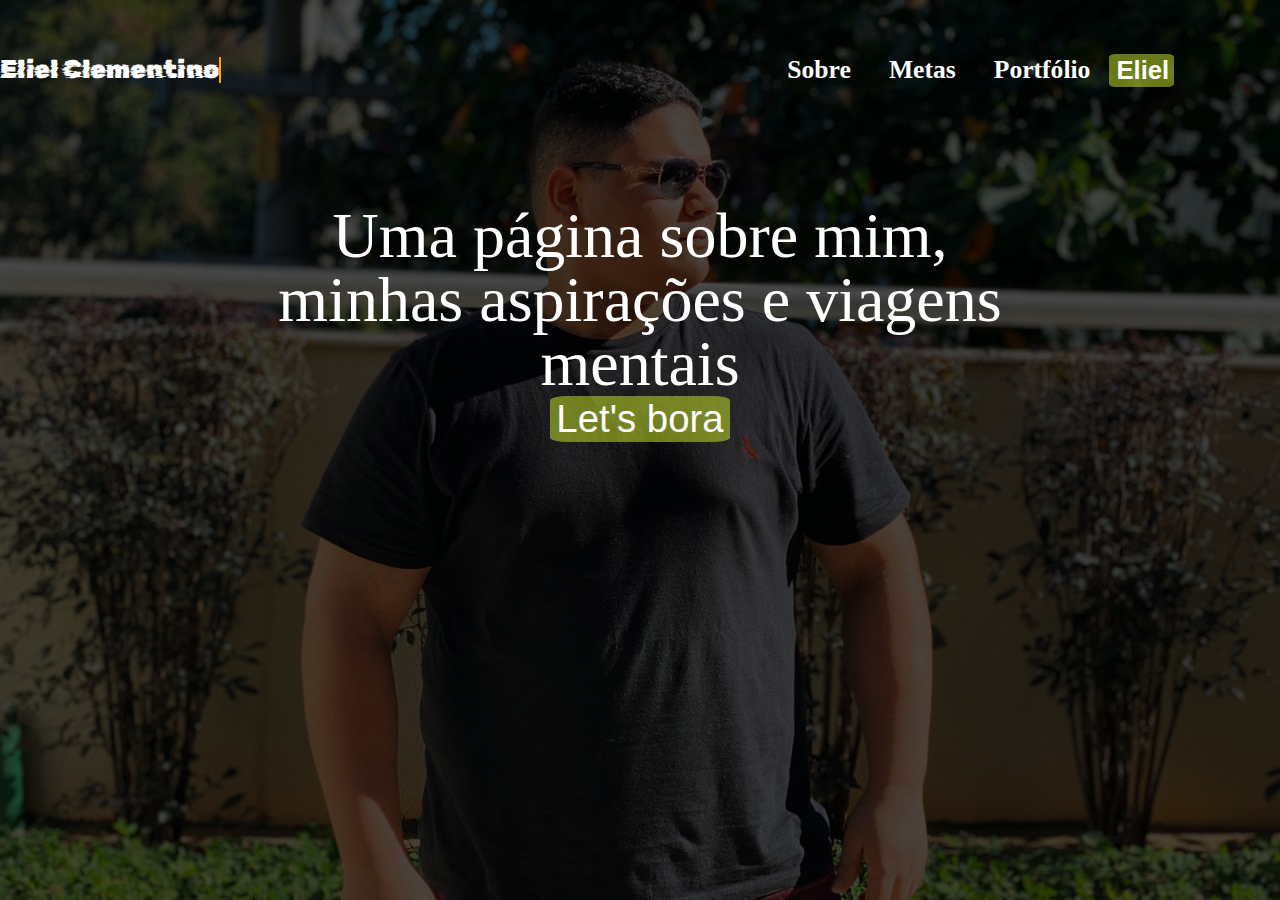
==== index.html @ 7bf4b89a "Adicionado o path certo do icon da pagina" ====
<!DOCTYPE html>
<html lang="en">
<head>
    <meta charset="UTF-8">
    <meta http-equiv="X-UA-Compatible" content="IE=edge">
    <meta name="viewport" content="width=device-width, initial-scale=1.0">
    <link rel="stylesheet" href="css/reset.css">
    <link href="https://fonts.googleapis.com/css2?family=Rubik+Glitch&display=swap" rel="stylesheet">
    <link rel="preconnect" href="https://fonts.googleapis.com">
    <link rel="icon" href="imagens/logo.png" type="image/X-icon">
    <link rel="stylesheet" href="css/style.css">
    <title>Página Pessoal - Eliel Clementino</title>
</head>
<body>
<header class="header_nav">
    <div class="div_header_efeito">
    <h2 class="nomeH2"><a class="ancora_h2_nav" href="index.html">Eliel Clementino</a></h2>
   </div>
    <nav class="nav_bar">
        <ul class="ul_nav">
            <li class="li_nav"><a class="ancora_nav" href="#sobre">Sobre</a></li>
            <li class="li_nav"><a class="ancora_nav" href="#metas">Metas</a></li>
            <li class="li_nav"><a class="ancora_nav" href="#portfolio">Portfólio</a></li>
            <button class="button_nav"><li class="li_nav"><a class="ancora_nav" href="index.html">Eliel</a></li></button>
        </ul>
    </nav>
</header>
<main>
    <section class="section_texto_h1">
        <h1 class="texto_h1">Uma página sobre mim, minhas aspirações e viagens mentais</h1>
        <button class="button_section_h1"><a class="ancora_botao_bora" href="#introducao">Let's bora</a></button>
    </section>
</main>
</body>
</html>
---- css/style.css ----
body{
    background: rgba(0, 0, 0, 0.7) url(../imagens/MinhaFoto.jpeg); 
    background-blend-mode: darken;
    background-repeat:no-repeat;
    background-size:100%;
    }
    .div_header_efeito{
        display:flex;
        align-self:center;
    }
    .nomeH2{
        font-family: 'Rubik Glitch', cursive;
        font-size:2vw;
        width:0 auto;
        margin:0 auto;
        overflow:hidden;
        white-space:nowrap;
        border-right:2px solid orange;
        animation: 
        deletingType 1s steps(20, end) forwards,
        blink-caret .8s infinite;
    }
    
    .icons{
        width:50px;
    }
    a{
        text-decoration:none;
    }
    .header_nav{
        width:100%;
        height:20%;
        display:flex;
        justify-content:space-between;
        margin-top:3%;
    }
    .nav_bar{
        width:100%;
        height:fit-content;
    }
    .ul_nav{
        display:flex;
        justify-content:flex-end;
        margin-right:10%;
    }
    .li_nav{
        padding:2%;
    }
    .ancora_nav{
        color:#fff;
        font-weight:900;
        font-size:2vw;
    }
    .ancora_h2_nav{
        color:#fff;
    }
    .button_nav{
        background-color:rgba(207, 236, 43,0.5);
        border:none;
        border-radius:10%;
        height:max-content;
        align-self:center;
    }
    .section_texto_h1{
        display:flex;
        flex-direction:column;
        align-items:center;
        text-align:center;
        color:#fff;
        margin: 8% auto;
    }
    .texto_h1{
        width:60%;
        font-size:5vw;
    }
    .button_section_h1{
        width:fit-content;
        font-size:3vw;
        background-color:rgba(207, 236, 43,0.5);
        border:none;
        border-radius:10%;
    }
    .ancora_botao_bora{
        color:#fff;
    }
    .ancora_nav:hover,.ancora_botao_bora:hover{
        transform:scale(120%);
    }
    @keyframes bounce{
        10%  {transform:translateY(50%);border:20px 100%; padding: 0 10px; }
            30%  { transform: scale(.9,1.1)   translateY(-30%);border:20px 100%; padding: 0 10px;}
    }
    @keyframes deletingType{
        from {width:0%}
        to {width:100%}
    }
    @keyframes blink-caret {
        from, to { border-color: transparent }
        100% { border-color: orange; }
      }
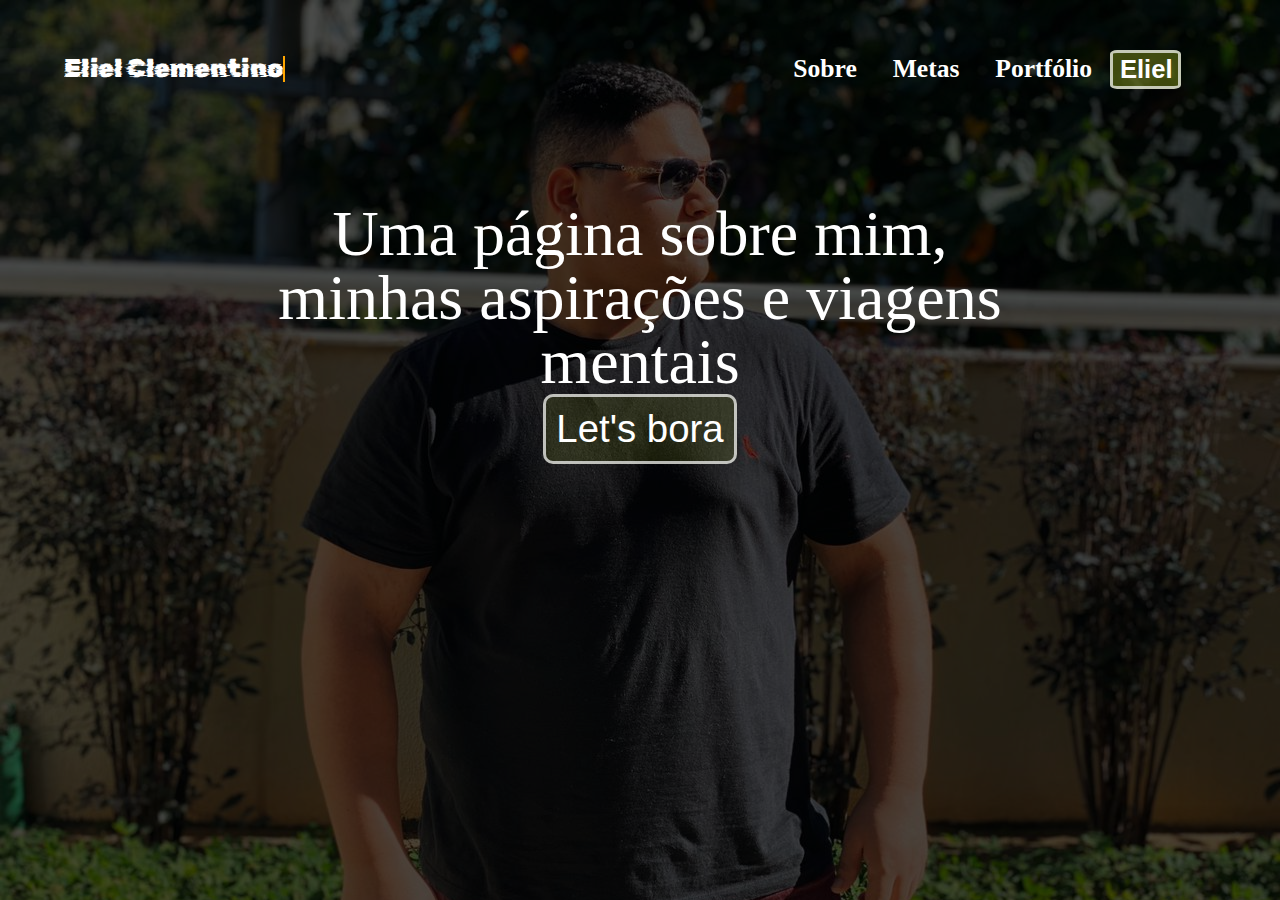
==== commit 96a563ab: "Modificações na margem do texto 'Eliel Clementino' e modificações nos botões" ====
--- a/index.html
+++ b/index.html
@@ -9,7 +9,7 @@
     <link rel="preconnect" href="https://fonts.googleapis.com">
     <link rel="icon" href="imagens/logo.png" type="image/X-icon">
     <link rel="stylesheet" href="css/style.css">
-    <title>Página Pessoal - Eliel Clementino</title>
+    <title>Eliel Clementino</title>
 </head>
 <body>
 <header class="header_nav">
--- a/css/style.css
+++ b/css/style.css
@@ -7,17 +7,18 @@
     .div_header_efeito{
         display:flex;
         align-self:center;
+        margin-left:5%;
     }
     .nomeH2{
         font-family: 'Rubik Glitch', cursive;
         font-size:2vw;
         width:0 auto;
-        margin:0 auto;
+        margin: 0  auto;
         overflow:hidden;
         white-space:nowrap;
         border-right:2px solid orange;
         animation: 
-        deletingType 1s steps(20, end) forwards,
+        deletingType 2s steps(20, end) forwards,
         blink-caret .8s infinite;
     }
     
@@ -55,8 +56,8 @@
         color:#fff;
     }
     .button_nav{
-        background-color:rgba(207, 236, 43,0.5);
-        border:none;
+        background-color:rgba(207, 236, 43,0.3);
+        border:solid rgba(255, 255, 255,0.7) 3px;
         border-radius:10%;
         height:max-content;
         align-self:center;
@@ -67,7 +68,7 @@
         align-items:center;
         text-align:center;
         color:#fff;
-        margin: 8% auto;
+        margin: 8vw auto;
     }
     .texto_h1{
         width:60%;
@@ -76,13 +77,20 @@
     .button_section_h1{
         width:fit-content;
         font-size:3vw;
-        background-color:rgba(207, 236, 43,0.5);
-        border:none;
-        border-radius:10%;
+        background-color:rgba(207, 236, 43,0.1);
+        border:solid rgba(255, 255, 255,0.7) 3px;
+        border-radius:10px;
+        padding:10px;
+        transition: all 500ms ease;
     }
     .ancora_botao_bora{
-        color:#fff;
+        color:rgb(255, 255, 255);
     }
+    button:hover{
+        color: #ff7a59;
+        border: #ff7a59 solid 1px;
+        background:rgba(255,255,255,0.3);
+            }
     .ancora_nav:hover,.ancora_botao_bora:hover{
         transform:scale(120%);
     }
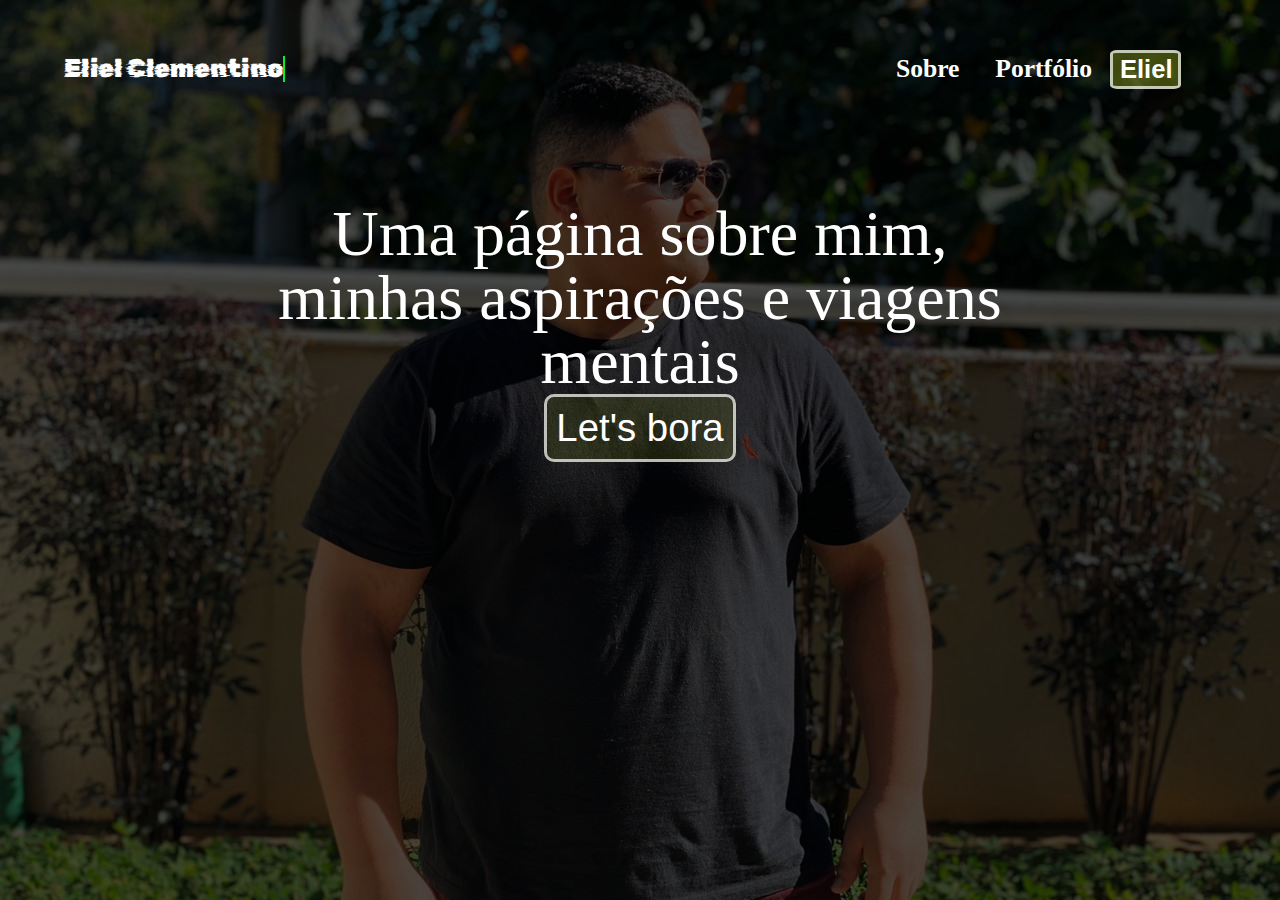
==== commit 6254ed3a: "Adicionado a area sobre" ====
--- a/index.html
+++ b/index.html
@@ -18,8 +18,8 @@
    </div>
     <nav class="nav_bar">
         <ul class="ul_nav">
-            <li class="li_nav"><a class="ancora_nav" href="#sobre">Sobre</a></li>
-            <li class="li_nav"><a class="ancora_nav" href="#metas">Metas</a></li>
+            <li class="li_nav"><a class="ancora_nav" href="sobre.html">Sobre</a></li>
+            <!-- <li class="li_nav"><a class="ancora_nav" href="#metas">Metas</a></li> -->
             <li class="li_nav"><a class="ancora_nav" href="#portfolio">Portfólio</a></li>
             <button class="button_nav"><li class="li_nav"><a class="ancora_nav" href="index.html">Eliel</a></li></button>
         </ul>
@@ -28,7 +28,7 @@
 <main>
     <section class="section_texto_h1">
         <h1 class="texto_h1">Uma página sobre mim, minhas aspirações e viagens mentais</h1>
-        <button class="button_section_h1"><a class="ancora_botao_bora" href="#introducao">Let's bora</a></button>
+        <button class="button_section_h1"><a class="ancora_botao_bora" href="sobre.html">Let's bora</a></button>
     </section>
 </main>
 </body>
--- a/css/style.css
+++ b/css/style.css
@@ -13,13 +13,12 @@
         font-family: 'Rubik Glitch', cursive;
         font-size:2vw;
         width:0 auto;
-        margin: 0  auto;
         overflow:hidden;
         white-space:nowrap;
-        border-right:2px solid orange;
+        border-right:2px solid rgb(6, 238, 49);
         animation: 
-        deletingType 2s steps(20, end) forwards,
-        blink-caret .8s infinite;
+        writing 2s steps(20) forwards,
+        blinking 1s infinite;
     }
     
     .icons{
@@ -80,29 +79,31 @@
         background-color:rgba(207, 236, 43,0.1);
         border:solid rgba(255, 255, 255,0.7) 3px;
         border-radius:10px;
-        padding:10px;
+        padding:1vh;
         transition: all 500ms ease;
     }
     .ancora_botao_bora{
         color:rgb(255, 255, 255);
     }
     button:hover{
-        color: #ff7a59;
-        border: #ff7a59 solid 1px;
-        background:rgba(255,255,255,0.3);
-            }
+        border: #009b4e solid 3px;
+    }
+
     .ancora_nav:hover,.ancora_botao_bora:hover{
         transform:scale(120%);
     }
+
     @keyframes bounce{
         10%  {transform:translateY(50%);border:20px 100%; padding: 0 10px; }
-            30%  { transform: scale(.9,1.1)   translateY(-30%);border:20px 100%; padding: 0 10px;}
+            30%  { transform: scale(.9,1.1)   translateY(-30%);}
     }
-    @keyframes deletingType{
+
+    @keyframes writing{
         from {width:0%}
         to {width:100%}
     }
-    @keyframes blink-caret {
-        from, to { border-color: transparent }
-        100% { border-color: orange; }
+    
+    @keyframes blinking {
+        from { border-color: transparent }
+        100% { border-color: rgb(6, 238, 49); }
       } 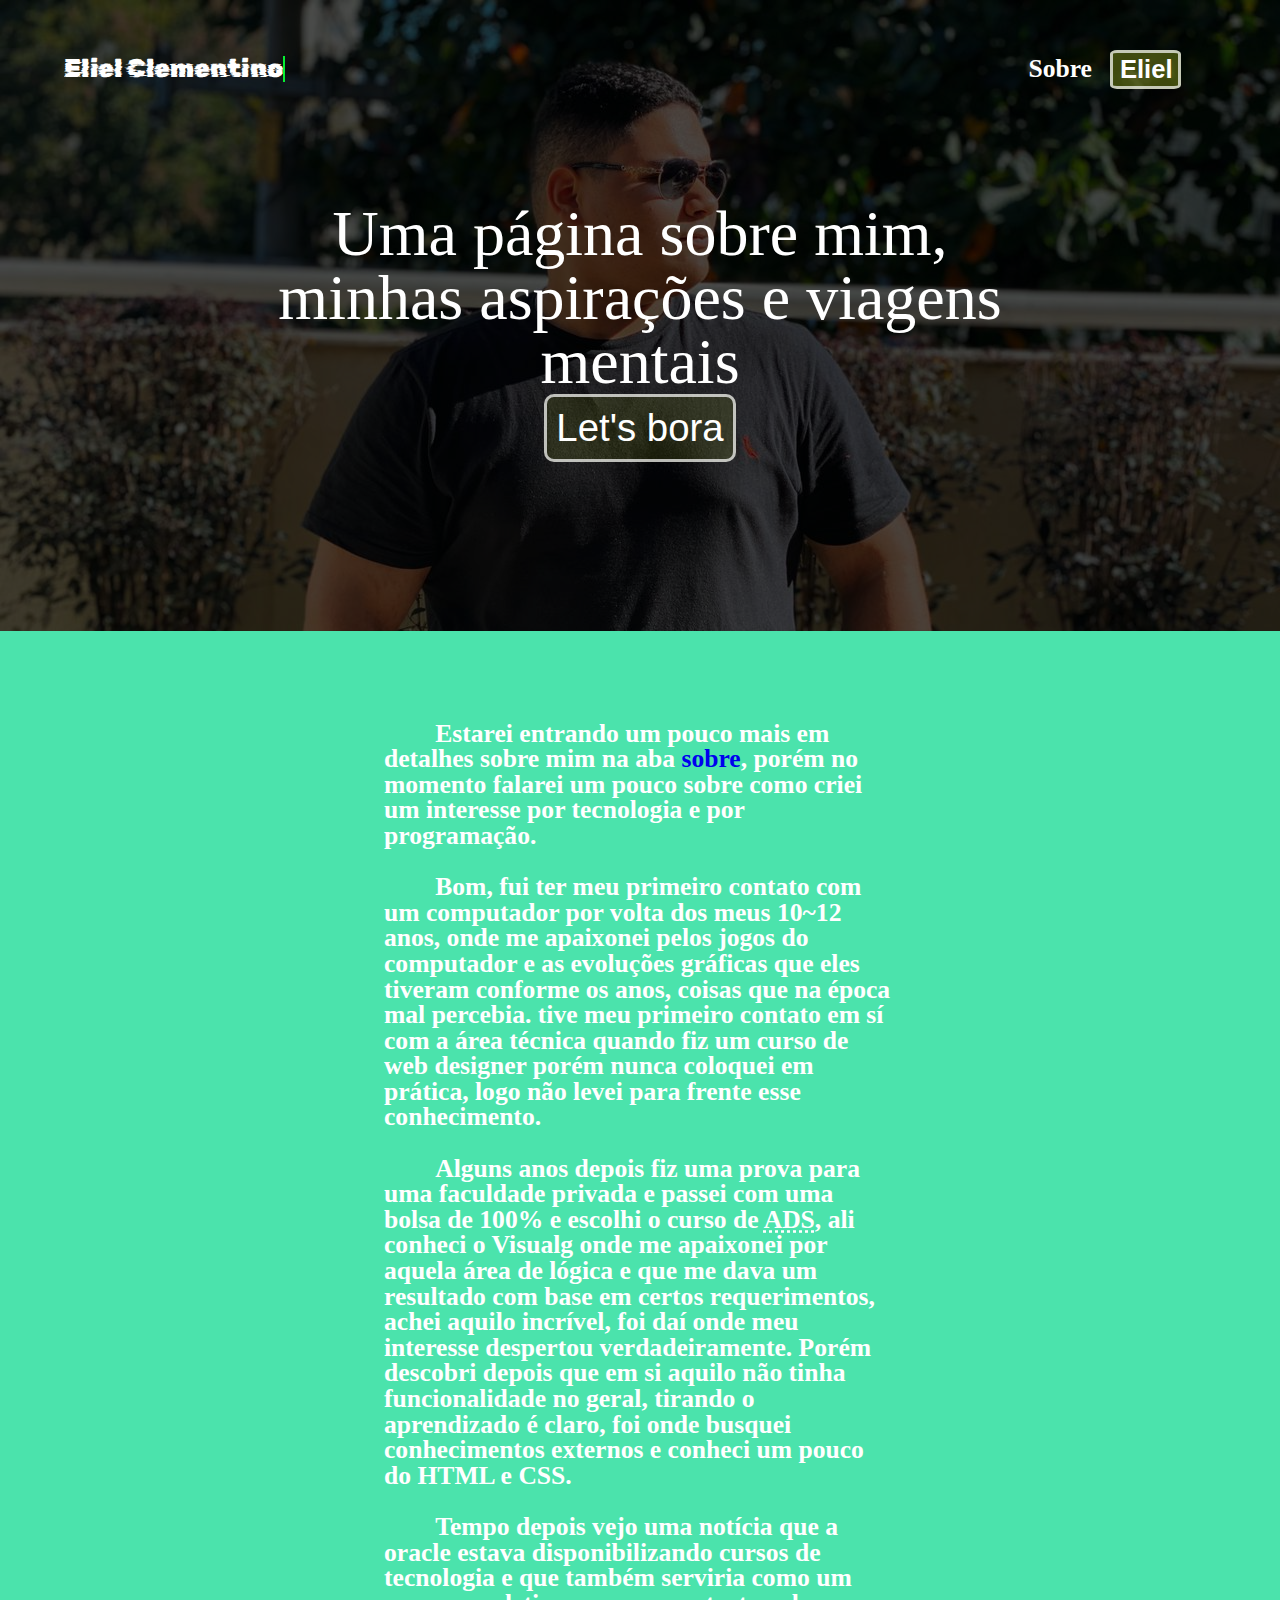
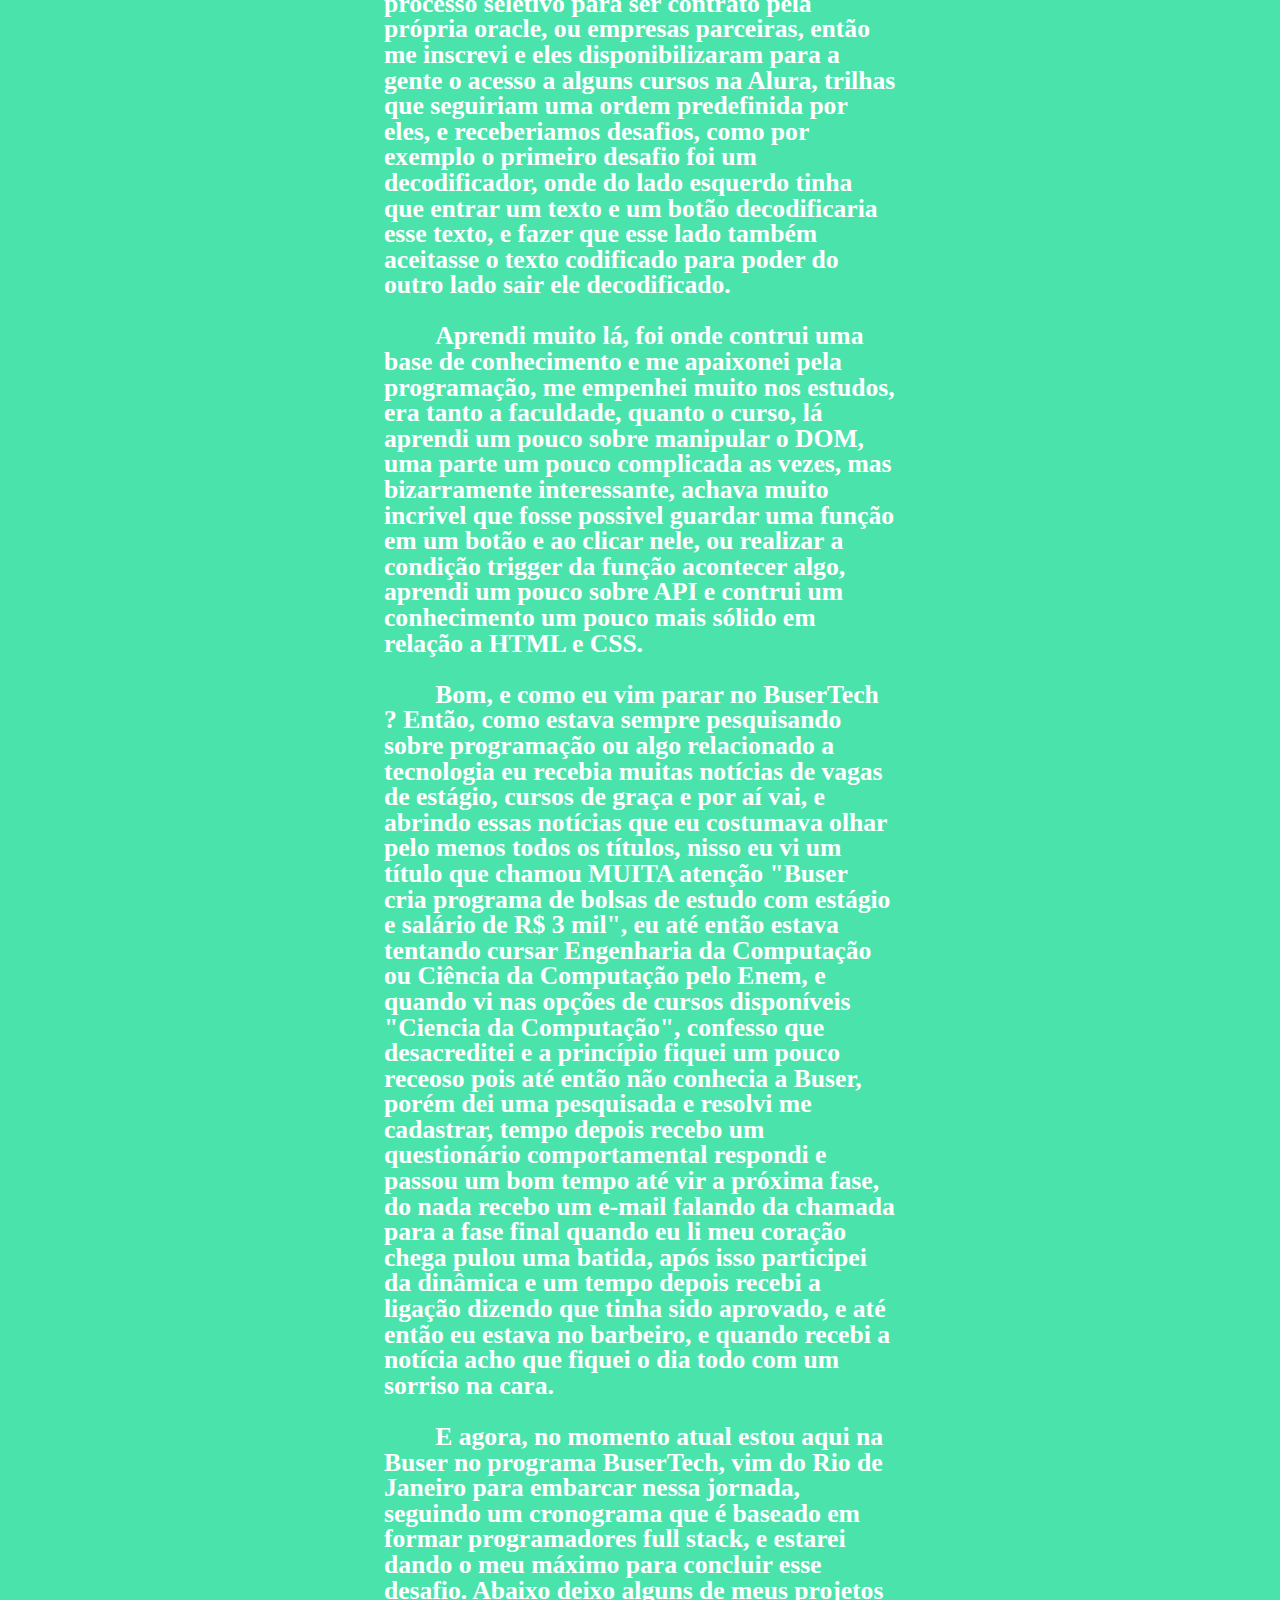
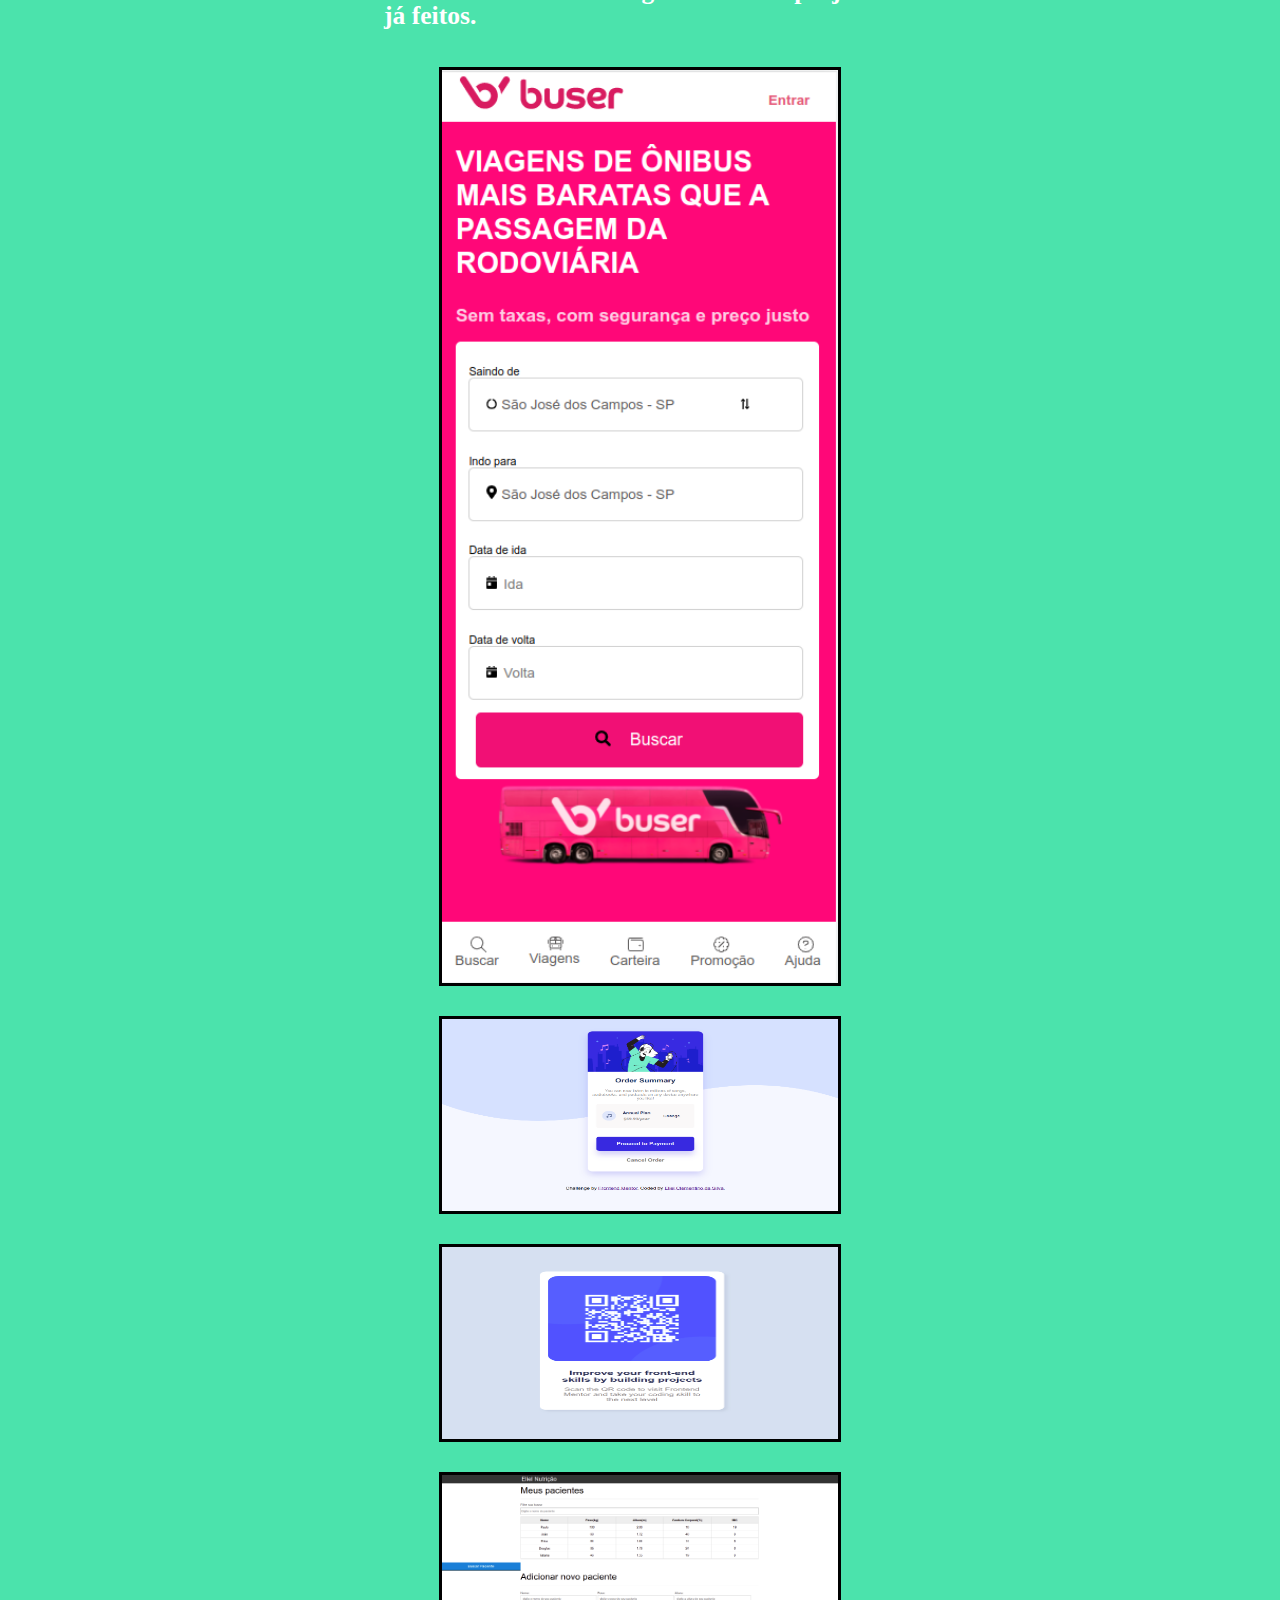
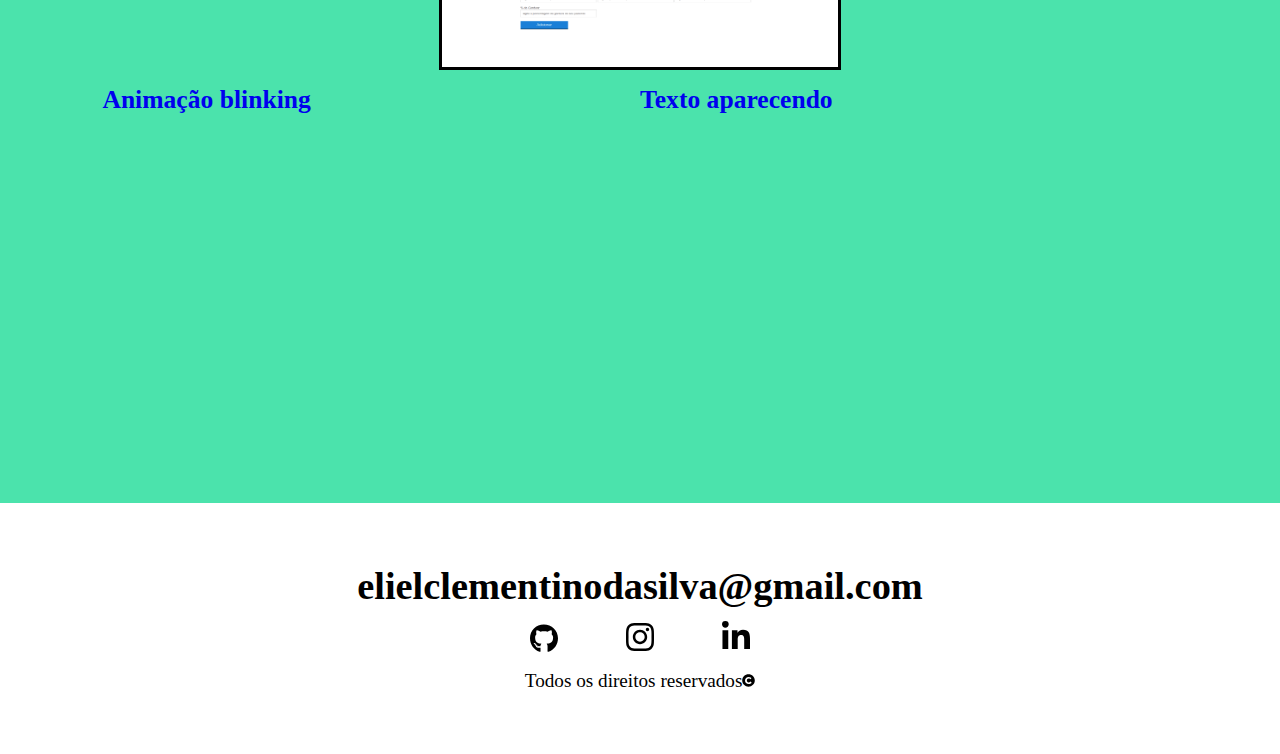
==== commit 246e2261: "adicionado conteúdo na página principal" ====
--- a/index.html
+++ b/index.html
@@ -20,7 +20,7 @@
         <ul class="ul_nav">
             <li class="li_nav"><a class="ancora_nav" href="sobre.html">Sobre</a></li>
             <!-- <li class="li_nav"><a class="ancora_nav" href="#metas">Metas</a></li> -->
-            <li class="li_nav"><a class="ancora_nav" href="#portfolio">Portfólio</a></li>
+            <!-- <li class="li_nav"><a class="ancora_nav"href="#portfolio" >Portfólio</a></li> -->
             <button class="button_nav"><li class="li_nav"><a class="ancora_nav" href="index.html">Eliel</a></li></button>
         </ul>
     </nav>
@@ -28,8 +28,77 @@
 <main>
     <section class="section_texto_h1">
         <h1 class="texto_h1">Uma página sobre mim, minhas aspirações e viagens mentais</h1>
-        <button class="button_section_h1"><a class="ancora_botao_bora" href="sobre.html">Let's bora</a></button>
+        <button class="button_section_h1"><a class="ancora_botao_bora" href="#portfolio">Let's bora</a></button>
     </section>
+            <section class="section_portfolio" id="portfolio">
+                <div>
+                <p class="section_portfolio_p">Estarei entrando um pouco mais em detalhes sobre mim na aba <a href="sobre.html">sobre</a>, porém no momento falarei um pouco sobre como criei um interesse por tecnologia e por programação.</p>
+                    <p class="section_portfolio_p">Bom, fui ter meu primeiro contato com um computador por volta dos meus 10~12 anos, onde me apaixonei pelos jogos do computador e as evoluções gráficas que eles tiveram conforme os anos, coisas que na época mal percebia. tive meu primeiro contato em sí com a área técnica quando
+                       fiz um curso de web designer porém nunca coloquei em prática, logo não levei para frente esse conhecimento.</p>
+                        <p class="section_portfolio_p">Alguns anos depois fiz uma prova para uma faculdade privada e passei com uma bolsa de 100% e escolhi o curso de <abbr title="Análise e Desenvolvimento de Sistemas">ADS</abbr>,
+                            ali conheci o Visualg onde me apaixonei por aquela área de lógica e que me dava um resultado com base em certos requerimentos, achei aquilo incrível, foi daí onde meu interesse despertou verdadeiramente. Porém descobri depois que em si aquilo não tinha funcionalidade no geral,
+                            tirando o aprendizado é claro, foi onde busquei conhecimentos externos e conheci um pouco do HTML e CSS.</p>
+                        </p>
+                        <p class="section_portfolio_p"> Tempo depois vejo uma notícia que a oracle estava disponibilizando cursos de tecnologia e que também serviria como um processo seletivo para ser contrato pela própria oracle,
+                            ou empresas parceiras, então me inscrevi e eles disponibilizaram para a gente o acesso a alguns cursos na Alura, trilhas que seguiriam uma ordem predefinida por eles, e receberiamos desafios, como por exemplo o primeiro desafio foi um decodificador, onde do lado esquerdo tinha que
+                            entrar um texto e um botão decodificaria esse texto, e fazer que esse lado também aceitasse o texto codificado para poder do outro lado sair ele decodificado.</p>
+
+                            <p class="section_portfolio_p">
+                                Aprendi muito lá, foi onde contrui uma base de conhecimento e me apaixonei pela programação, me empenhei muito nos estudos, era tanto a faculdade, quanto o curso, lá aprendi um pouco sobre manipular o DOM, uma parte um pouco complicada as vezes, mas bizarramente interessante,
+                                achava muito incrivel que fosse possivel guardar uma função em um botão e ao clicar nele, ou realizar a condição trigger da função acontecer algo, aprendi um pouco sobre API e contrui um conhecimento um pouco mais sólido em relação a HTML e CSS.
+                            </p>
+                                <p class="section_portfolio_p">
+                                    Bom, e como eu vim parar no BuserTech ? Então, como estava sempre pesquisando sobre programação ou algo relacionado a tecnologia eu recebia muitas notícias de vagas de estágio, cursos de graça e por aí vai, e abrindo essas notícias que eu costumava  olhar pelo menos todos os títulos,
+                                    nisso eu vi um título que chamou MUITA atenção "Buser cria programa de bolsas de estudo com estágio e salário de R$ 3 mil", eu até então estava tentando cursar Engenharia da Computação ou Ciência da Computação pelo Enem, e quando vi nas opções de cursos disponíveis "Ciencia da Computação",
+                                    confesso que desacreditei e a princípio fiquei um pouco receoso pois até então não conhecia a Buser, porém dei uma pesquisada e resolvi me cadastrar, tempo depois recebo um questionário comportamental respondi e passou um bom tempo até vir a próxima fase, do nada recebo um e-mail
+                                    falando da chamada para a fase final quando eu li meu coração chega pulou uma batida, após isso participei da dinâmica e um tempo depois recebi a ligação dizendo que tinha sido aprovado, e até então eu estava no barbeiro, e quando recebi a notícia acho que fiquei o dia todo com um sorriso na cara.
+                                </p>
+                                    <p class="section_portfolio_p">
+                                        E agora, no momento atual estou aqui na Buser no programa BuserTech, vim do Rio de Janeiro para embarcar nessa jornada, seguindo um cronograma que é baseado em formar programadores full stack, e estarei dando o meu máximo para concluir esse desafio. Abaixo deixo alguns de meus projetos
+                                        já feitos.
+                                    </p>
+                </div>
+                    <div class="section_div_projetos">
+                        <div class="div_img_buscador">
+                        <a href="https://github.com/ElielClementino/D7_BuscadorBuser"><img class="img_projetos buserBuscador" src="imagens/projetos/buscador/Captura de tela de 2022-05-26 17-52-48.png"></a>
+                        </div>
+                                    <div class="div_img_music">
+                                       <a href="https://github.com/ElielClementino/D6_OrderSummary"> <img class="img_projetos" src="imagens/projetos/music/Captura de tela de 2022-05-26 17-51-11.png"></a>
+                                    </div>
+                                                <div class="div_img_qr">
+                                                   <a href="https://github.com/ElielClementino/D5_QrCode"> <img class="img_projetos" src="imagens/projetos/qr/Captura de tela de 2022-05-26 23-40-28.png"></a>
+                                                </div>
+                                                                <div>
+                                                                   <a href="https://github.com/ElielClementino/Planilha_Nutricional"> <img class="img_projetos" src="imagens/projetos/nutricao/Captura de tela de 2022-05-26 21-47-46.png"></a> 
+                                                                </div>
+                    </div>
+                    
+
+                <div class="div_video">
+                    <div class="div_video_01">
+                       <a href="https://www.loom.com/share/cc9d62ea8dc745a39469db7969045ec1">
+                           <p>Animação blinking</p></a>
+                       <div class="video_div" style="position: relative; padding-bottom: 56.25%; height: 0;"><iframe src="https://www.loom.com/embed/cc9d62ea8dc745a39469db7969045ec1" frameborder="0" webkitallowfullscreen mozallowfullscreen allowfullscreen style="position: absolute; top: 0; left: 0; width: 100%; height: 100%;"></iframe></div>
+                    </div>
+                           <div class="div_video_02">
+                                <a href="https://www.loom.com/share/14e5ab74b3494d2aaa769e702b1f6bbc">
+                                   <p>Texto aparecendo</p></a>
+                               <div class="video_div" style="position: relative; padding-bottom: 56.25%; height: 0;"><iframe src="https://www.loom.com/embed/14e5ab74b3494d2aaa769e702b1f6bbc" frameborder="0" webkitallowfullscreen mozallowfullscreen allowfullscreen style="position: absolute; top: 0; left: 0; width: 100%; height: 100%;"></iframe></div>
+                           </div>
+                  <div>
+                </section>
+                
 </main>
+<footer class="footer">
+    <h2 class="footer_h2">elielclementinodasilva@gmail.com</h2>
+    <nav class="footer_nav">
+        <ul class="footer_nav_ul">
+            <a class="footer_ul_a" target="_blank" href="https://github.com/ElielClementino"><img class="footer_icon" src="imagens/icons/github-brands.svg"></a>
+            <a class="footer_ul_a" target="_blank" href="https://www.instagram.com/eliel_072/"><img class="footer_icon" src="imagens/icons/instagram-brands.svg"></a>
+            <a class="footer_ul_a" target="_blank" href="https://www.linkedin.com/in/eliel-clementino-3070b0224/"><img class="footer_icon" src="imagens/icons/linkedin-in-brands.svg"></a>
+        </ul>
+    </nav>
+    <p class="footer_p">Todos os direitos reservados<img class="footer_icon_copyright" src="imagens/icons/copyright-solid.svg"></p>
+</footer>
 </body>
 </html> --- a/css/style.css
+++ b/css/style.css
@@ -3,6 +3,7 @@
     background-blend-mode: darken;
     background-repeat:no-repeat;
     background-size:100%;
+    scroll-behavior:smooth;
     }
     .div_header_efeito{
         display:flex;
@@ -20,7 +21,6 @@
         writing 2s steps(20) forwards,
         blinking 1s infinite;
     }
-    
     .icons{
         width:50px;
     }
@@ -68,6 +68,7 @@
         text-align:center;
         color:#fff;
         margin: 8vw auto;
+        height:25.5vw;
     }
     .texto_h1{
         width:60%;
@@ -82,6 +83,7 @@
         padding:1vh;
         transition: all 500ms ease;
     }
+
     .ancora_botao_bora{
         color:rgb(255, 255, 255);
     }
@@ -106,4 +108,85 @@
     @keyframes blinking {
         from { border-color: transparent }
         100% { border-color: rgb(6, 238, 49); }
-      } +      } 
+      /****/
+
+      .section_portfolio{
+        height:300vw;
+        background-color:rgba(75, 227, 172,1);
+        color:#fff;
+        font-weight:900;
+        font-size:2vw;
+        display:flex;
+        flex-direction:column;
+        align-items:center;
+        padding:5vw 0 60vw 0;
+    }
+    .section_portfolio_p{
+        width:40vw;
+        text-indent:4vw;
+        line-height:2vw;
+        margin:2vw;
+    }
+.img_projetos:not(.buserBuscador){
+    width:44vh;
+    margin:1vw;
+    height:15vw;
+    border:solid #000 3px;
+}
+.buserBuscador{
+    width:44vh;
+    margin:1vw;
+    border:solid #000 3px;
+}
+.section_div_projetos{
+    display:flex;
+    justify-content:space-around;
+    align-items:center;
+    flex-direction:column;
+}
+.div_video{
+    display:Flex;
+    justify-content:space-around;
+    align-items:center;
+}
+    .video_div{
+        width:40vw;
+        margin:1vw;
+}
+/****/
+.footer{
+    display:flex;
+    justify-content:space-around;
+    align-items:center;
+    flex-direction:column;
+    padding:5% 0 5% 0;
+    height:100%;
+    background-color:#fff;
+}
+.footer_h2{
+font-size:3vw;
+color:#000;
+font-weight:900;
+}
+.footer_ul_a{
+    margin:2.5vw;
+}
+.footer_icon{
+    width:2.2vw;
+}
+.footer_icon_copyright{
+    width:1vw;
+}
+.footer_p{
+    font-size:1.5vw;
+    color:#000;
+    display:flex;
+}
+.footer_nav_ul{
+    padding:1.2vw;
+}
+@media screen and (max-width:1200px){
+    .section_portfolio_p{
+        width:50vw;}
+}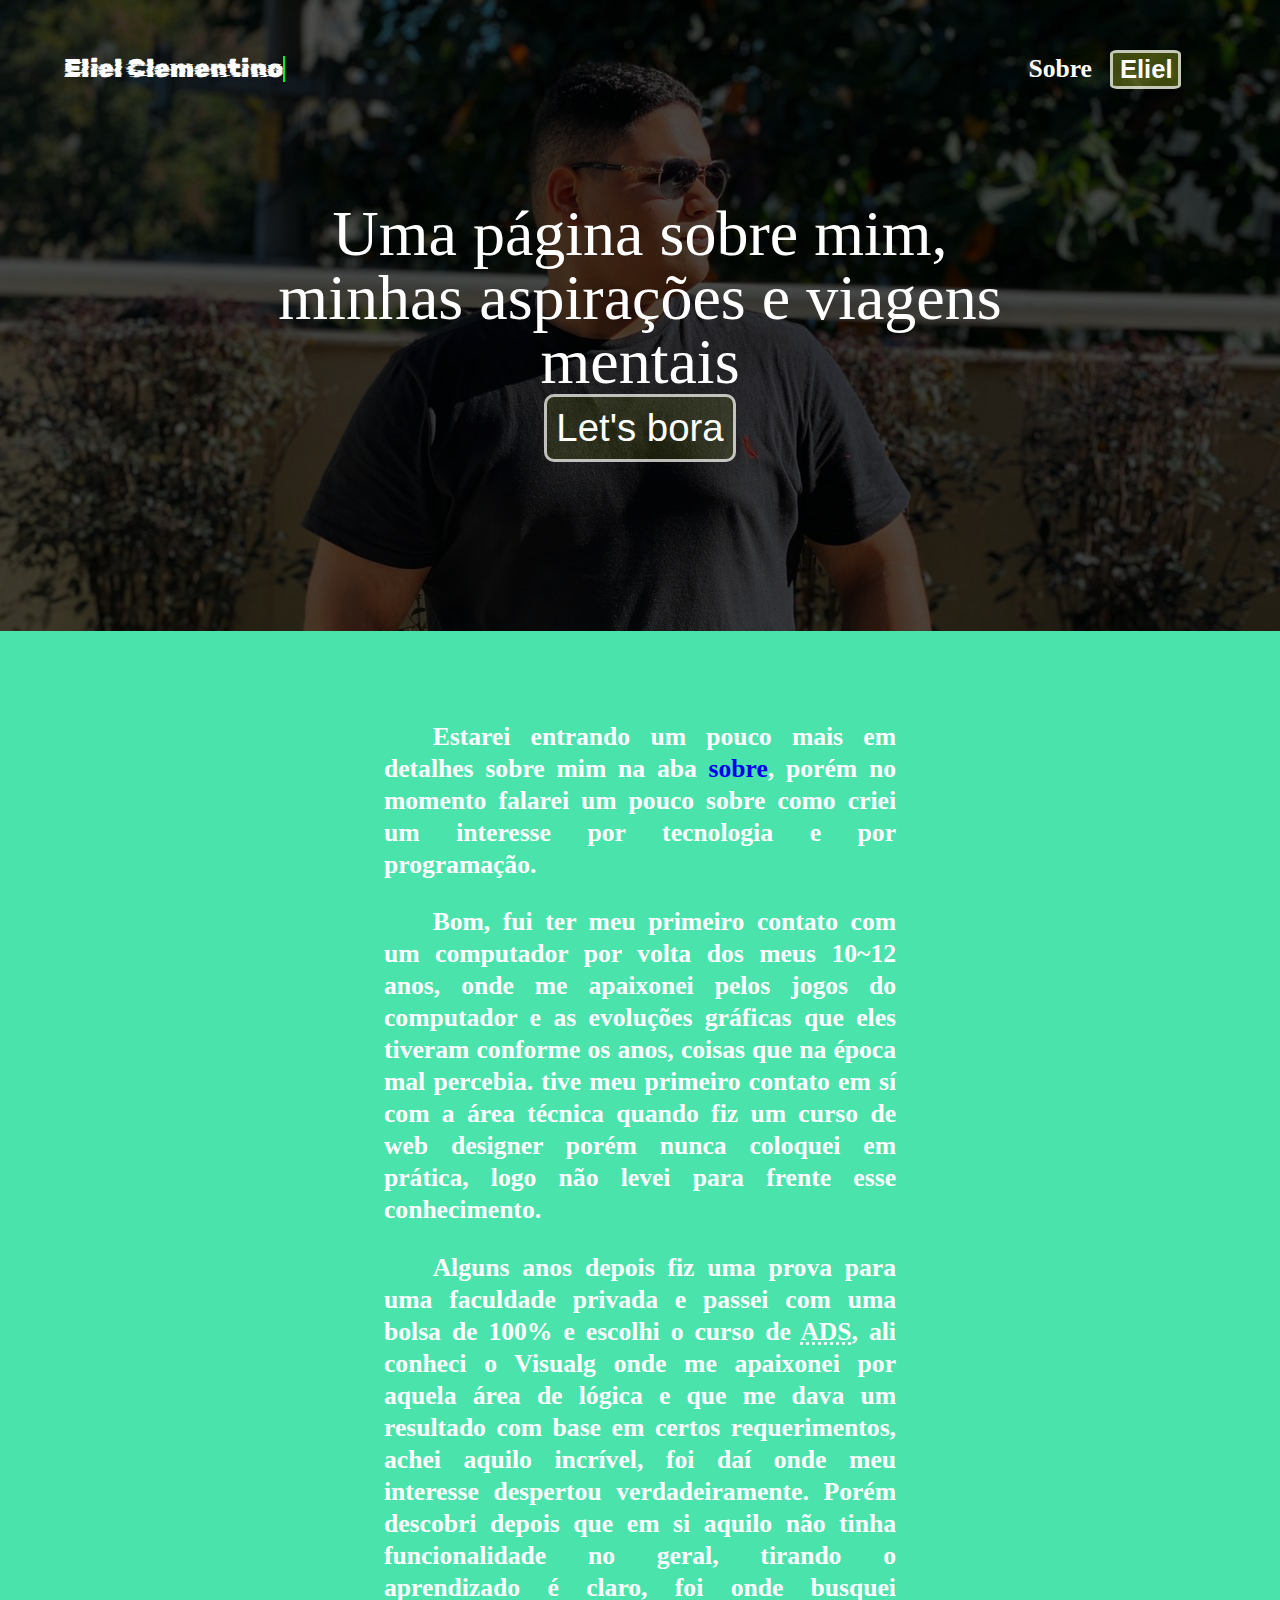
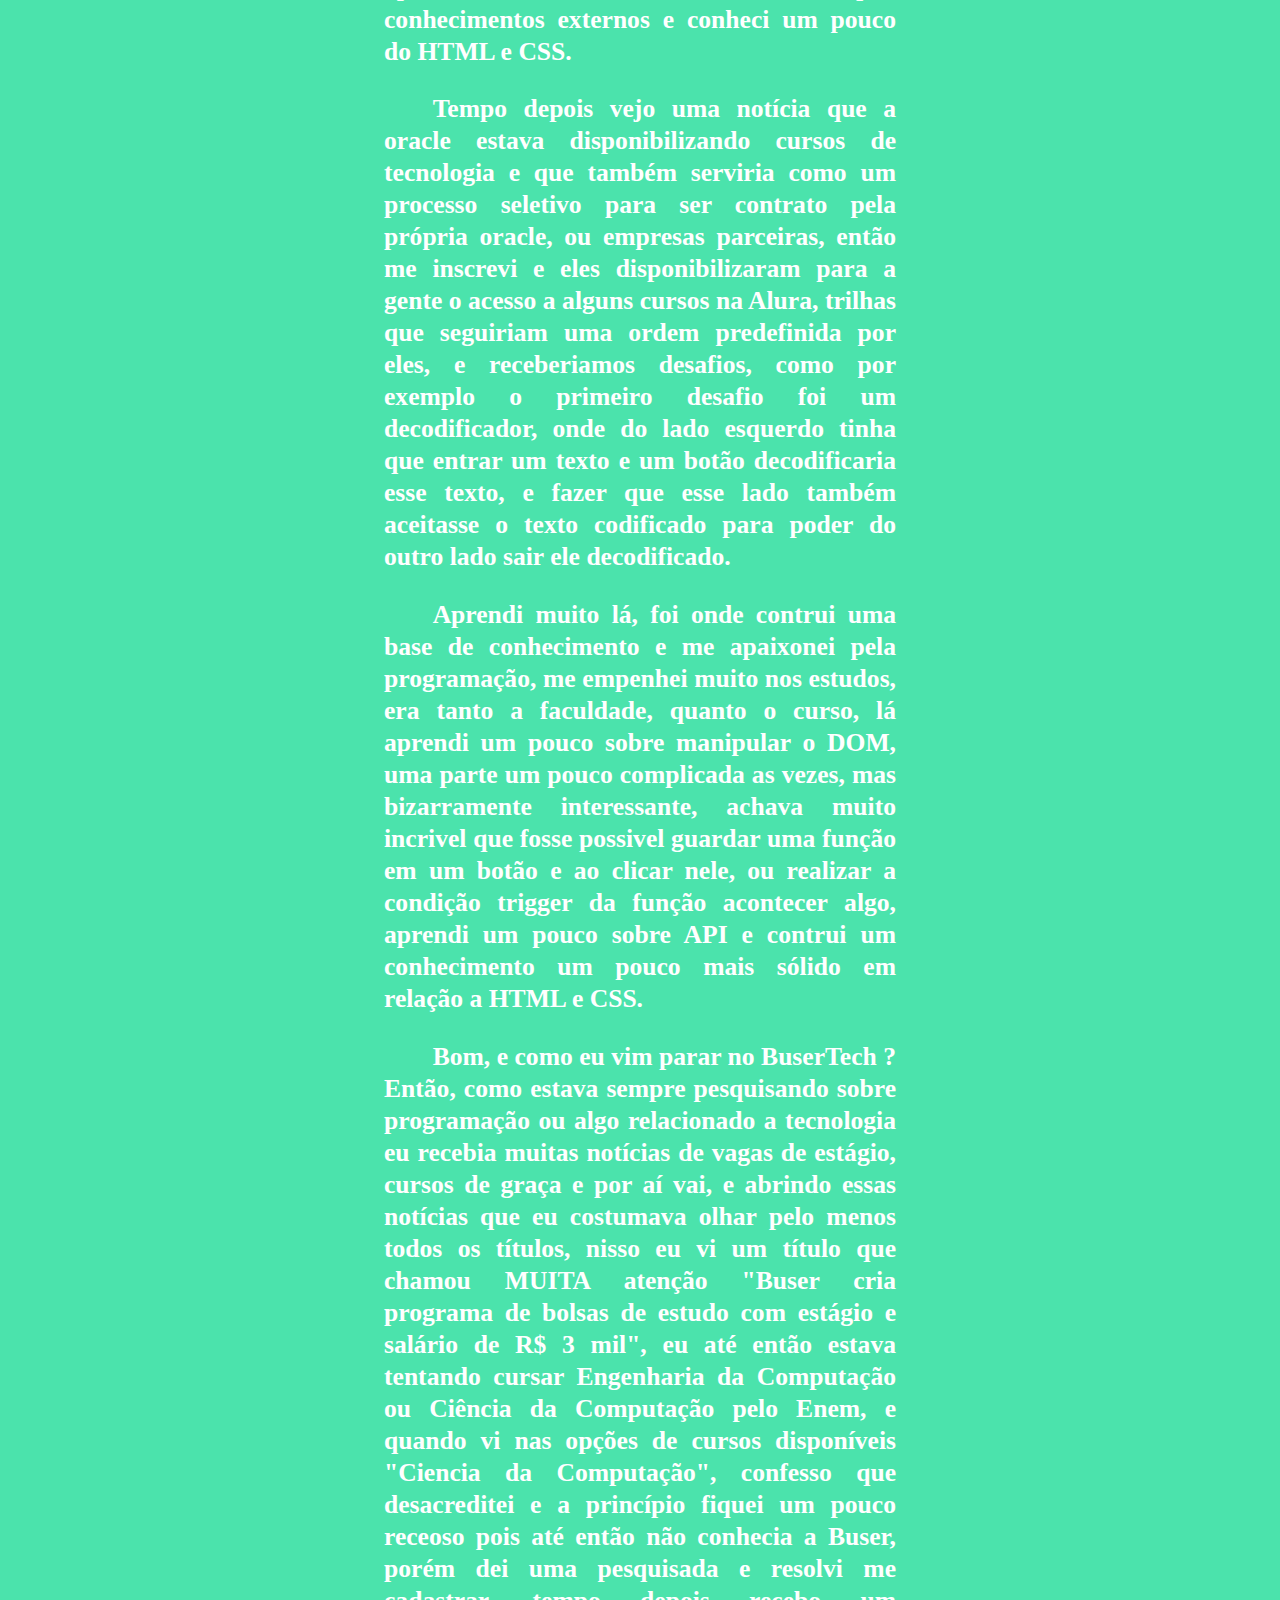
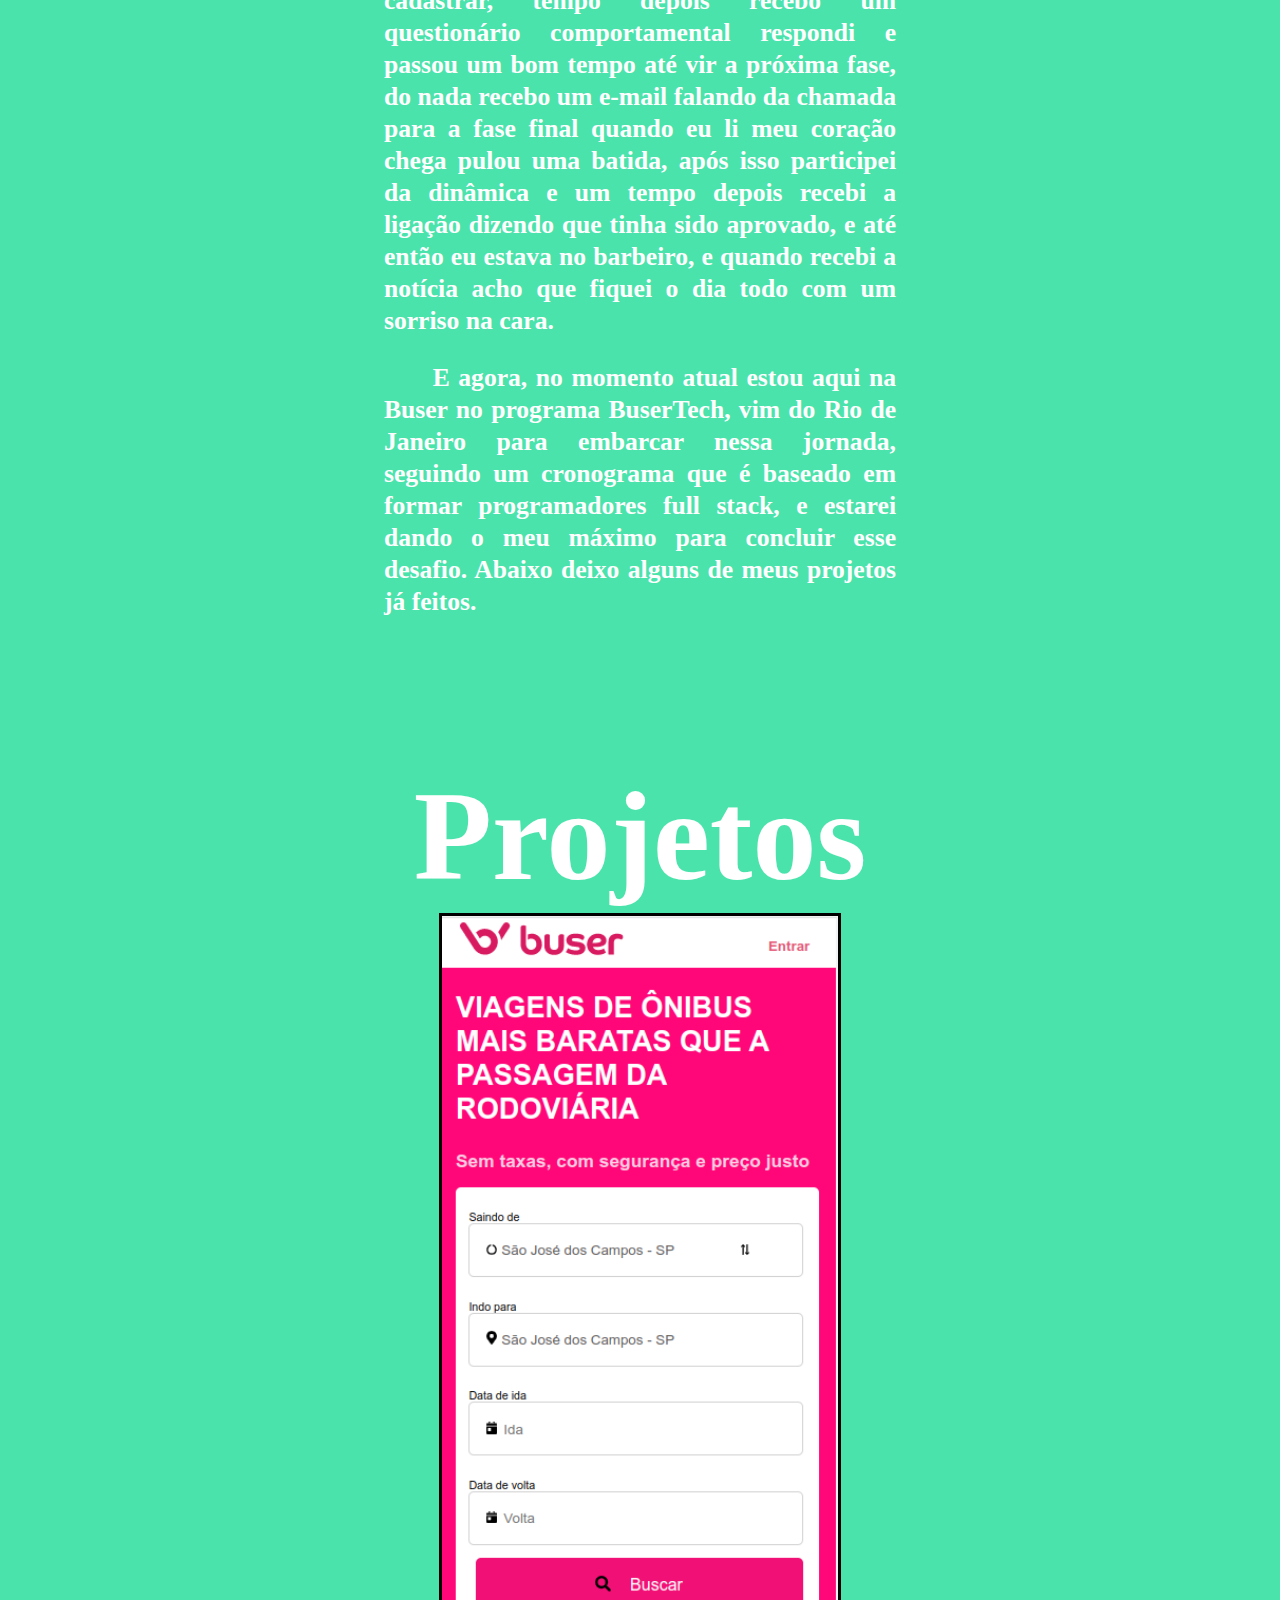
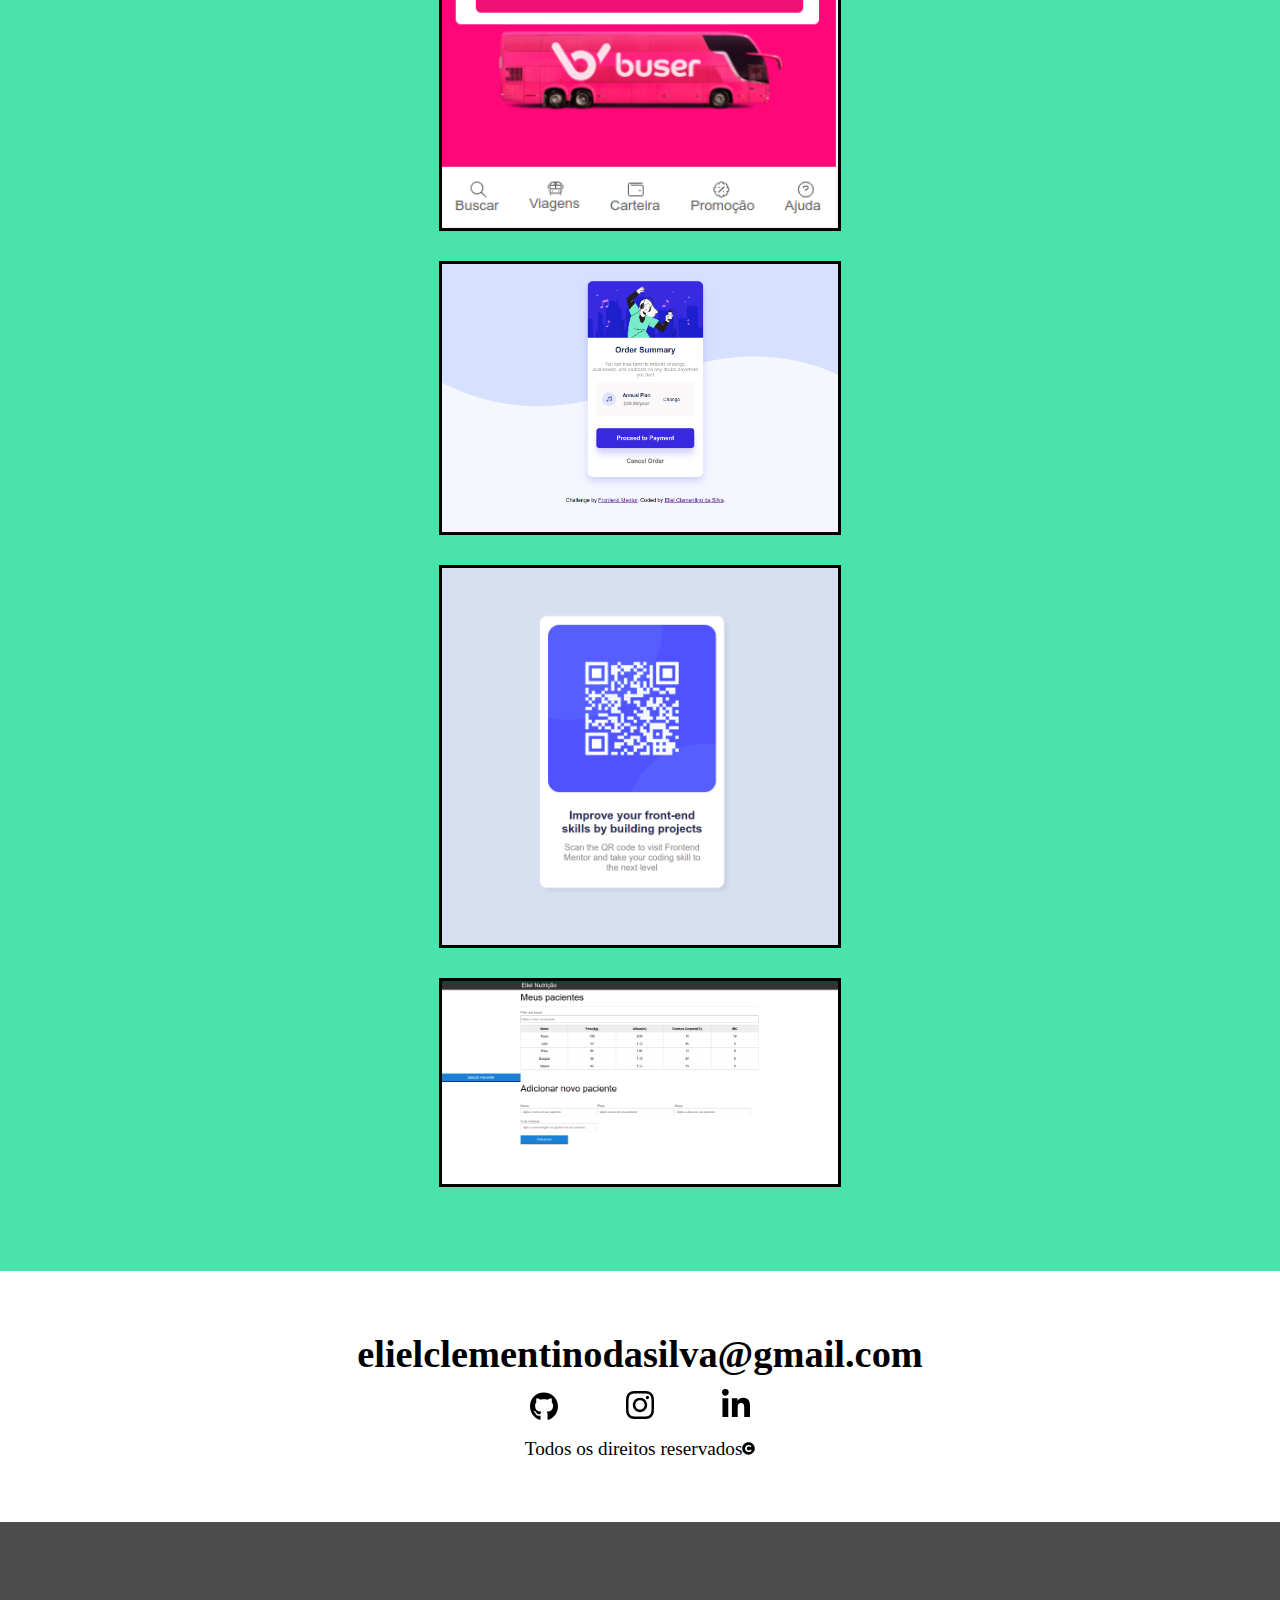
==== commit 721b554c: "adaptado para smartphone" ====
--- a/index.html
+++ b/index.html
@@ -9,6 +9,7 @@
     <link rel="preconnect" href="https://fonts.googleapis.com">
     <link rel="icon" href="imagens/logo.png" type="image/X-icon">
     <link rel="stylesheet" href="css/style.css">
+    <link rel="stylesheet" href="css/cell.css">
     <title>Eliel Clementino</title>
 </head>
 <body>
@@ -58,18 +59,19 @@
                                         já feitos.
                                     </p>
                 </div>
+                <h5 class="projetosTitle">Projetos</h5>
                     <div class="section_div_projetos">
                         <div class="div_img_buscador">
-                        <a href="https://github.com/ElielClementino/D7_BuscadorBuser"><img class="img_projetos buserBuscador" src="imagens/projetos/buscador/Captura de tela de 2022-05-26 17-52-48.png"></a>
-                        </div>
+                        <a target="_blank" href="https://github.com/ElielClementino/D7_BuscadorBuser"><img class="img_projetos buserBuscador" src="imagens/projetos/buscador/Captura de tela de 2022-05-26 17-52-48.png"></a>
+                    </div>
                                     <div class="div_img_music">
-                                       <a href="https://github.com/ElielClementino/D6_OrderSummary"> <img class="img_projetos" src="imagens/projetos/music/Captura de tela de 2022-05-26 17-51-11.png"></a>
+                                       <a target="_blank" href="https://github.com/ElielClementino/D6_OrderSummary"> <img class="img_projetos" src="imagens/projetos/music/Captura de tela de 2022-05-26 17-51-11.png"></a>
                                     </div>
                                                 <div class="div_img_qr">
-                                                   <a href="https://github.com/ElielClementino/D5_QrCode"> <img class="img_projetos" src="imagens/projetos/qr/Captura de tela de 2022-05-26 23-40-28.png"></a>
+                                                   <a target="_blank" href="https://github.com/ElielClementino/D5_QrCode"> <img class="img_projetos" src="imagens/projetos/qr/Captura de tela de 2022-05-26 23-40-28.png"></a>
                                                 </div>
                                                                 <div>
-                                                                   <a href="https://github.com/ElielClementino/Planilha_Nutricional"> <img class="img_projetos" src="imagens/projetos/nutricao/Captura de tela de 2022-05-26 21-47-46.png"></a> 
+                                                                   <a target="_blank" href="https://github.com/ElielClementino/Planilha_Nutricional"> <img class="img_projetos" src="imagens/projetos/nutricao/Captura de tela de 2022-05-26 21-47-46.png"></a> 
                                                                 </div>
                     </div>
                     
@@ -77,12 +79,12 @@
                 <div class="div_video">
                     <div class="div_video_01">
                        <a href="https://www.loom.com/share/cc9d62ea8dc745a39469db7969045ec1">
-                           <p>Animação blinking</p></a>
+                           <p class="p_video">Animação blinking</p></a>
                        <div class="video_div" style="position: relative; padding-bottom: 56.25%; height: 0;"><iframe src="https://www.loom.com/embed/cc9d62ea8dc745a39469db7969045ec1" frameborder="0" webkitallowfullscreen mozallowfullscreen allowfullscreen style="position: absolute; top: 0; left: 0; width: 100%; height: 100%;"></iframe></div>
                     </div>
                            <div class="div_video_02">
                                 <a href="https://www.loom.com/share/14e5ab74b3494d2aaa769e702b1f6bbc">
-                                   <p>Texto aparecendo</p></a>
+                                   <p class="p_video">Texto aparecendo</p></a>
                                <div class="video_div" style="position: relative; padding-bottom: 56.25%; height: 0;"><iframe src="https://www.loom.com/embed/14e5ab74b3494d2aaa769e702b1f6bbc" frameborder="0" webkitallowfullscreen mozallowfullscreen allowfullscreen style="position: absolute; top: 0; left: 0; width: 100%; height: 100%;"></iframe></div>
                            </div>
                   <div>
--- a/css/style.css
+++ b/css/style.css
@@ -1,9 +1,9 @@
 body{
+    scroll-behavior:smooth;
     background: rgba(0, 0, 0, 0.7) url(../imagens/MinhaFoto.jpeg); 
     background-blend-mode: darken;
     background-repeat:no-repeat;
     background-size:100%;
-    scroll-behavior:smooth;
     }
     .div_header_efeito{
         display:flex;
@@ -112,7 +112,7 @@
       /****/
 
       .section_portfolio{
-        height:300vw;
+        height:360vw;
         background-color:rgba(75, 227, 172,1);
         color:#fff;
         font-weight:900;
@@ -124,26 +124,29 @@
     }
     .section_portfolio_p{
         width:40vw;
-        text-indent:4vw;
-        line-height:2vw;
+        text-indent:3.8vw;
+        line-height:2.5vw;
         margin:2vw;
+        text-align:justify;
     }
-.img_projetos:not(.buserBuscador){
-    width:44vh;
-    margin:1vw;
-    height:15vw;
-    border:solid #000 3px;
+.projetosTitle{
+    margin-top:10vw;
+    font-size:10vw;
 }
-.buserBuscador{
+.img_projetos{
     width:44vh;
     margin:1vw;
     border:solid #000 3px;
+}
+.p_video{
+    color:white;
+    margin-top:10vw;
 }
 .section_div_projetos{
     display:flex;
     justify-content:space-around;
     align-items:center;
-    flex-direction:column;
+    flex-direction: column;
 }
 .div_video{
     display:Flex;
@@ -154,6 +157,8 @@
         width:40vw;
         margin:1vw;
 }
+
+
 /****/
 .footer{
     display:flex;
@@ -186,7 +191,3 @@
 .footer_nav_ul{
     padding:1.2vw;
 }
-@media screen and (max-width:1200px){
-    .section_portfolio_p{
-        width:50vw;}
-}--- a/css/cell.css
+++ b/css/cell.css
@@ -0,0 +1,29 @@
+@media screen and (max-width:1199px){
+    .ul_nav{
+        margin-right:5%;
+    }
+.section_texto_h1{
+    margin: 15vw auto;
+    height:34.8vw;
+}
+.section_portfolio{
+    font-size:3vw;
+    height:615vw;
+}
+.section_portfolio_p{
+    width:50vw;
+    line-height:3vw;
+}
+.img_projetos{
+    width:24vh;
+}
+.footer_h2{
+    font-size:5vw;
+    }    
+.footer_icon{
+    width:3.2vw;
+}
+.footer_p{
+    font-size:2.5vw;
+}
+}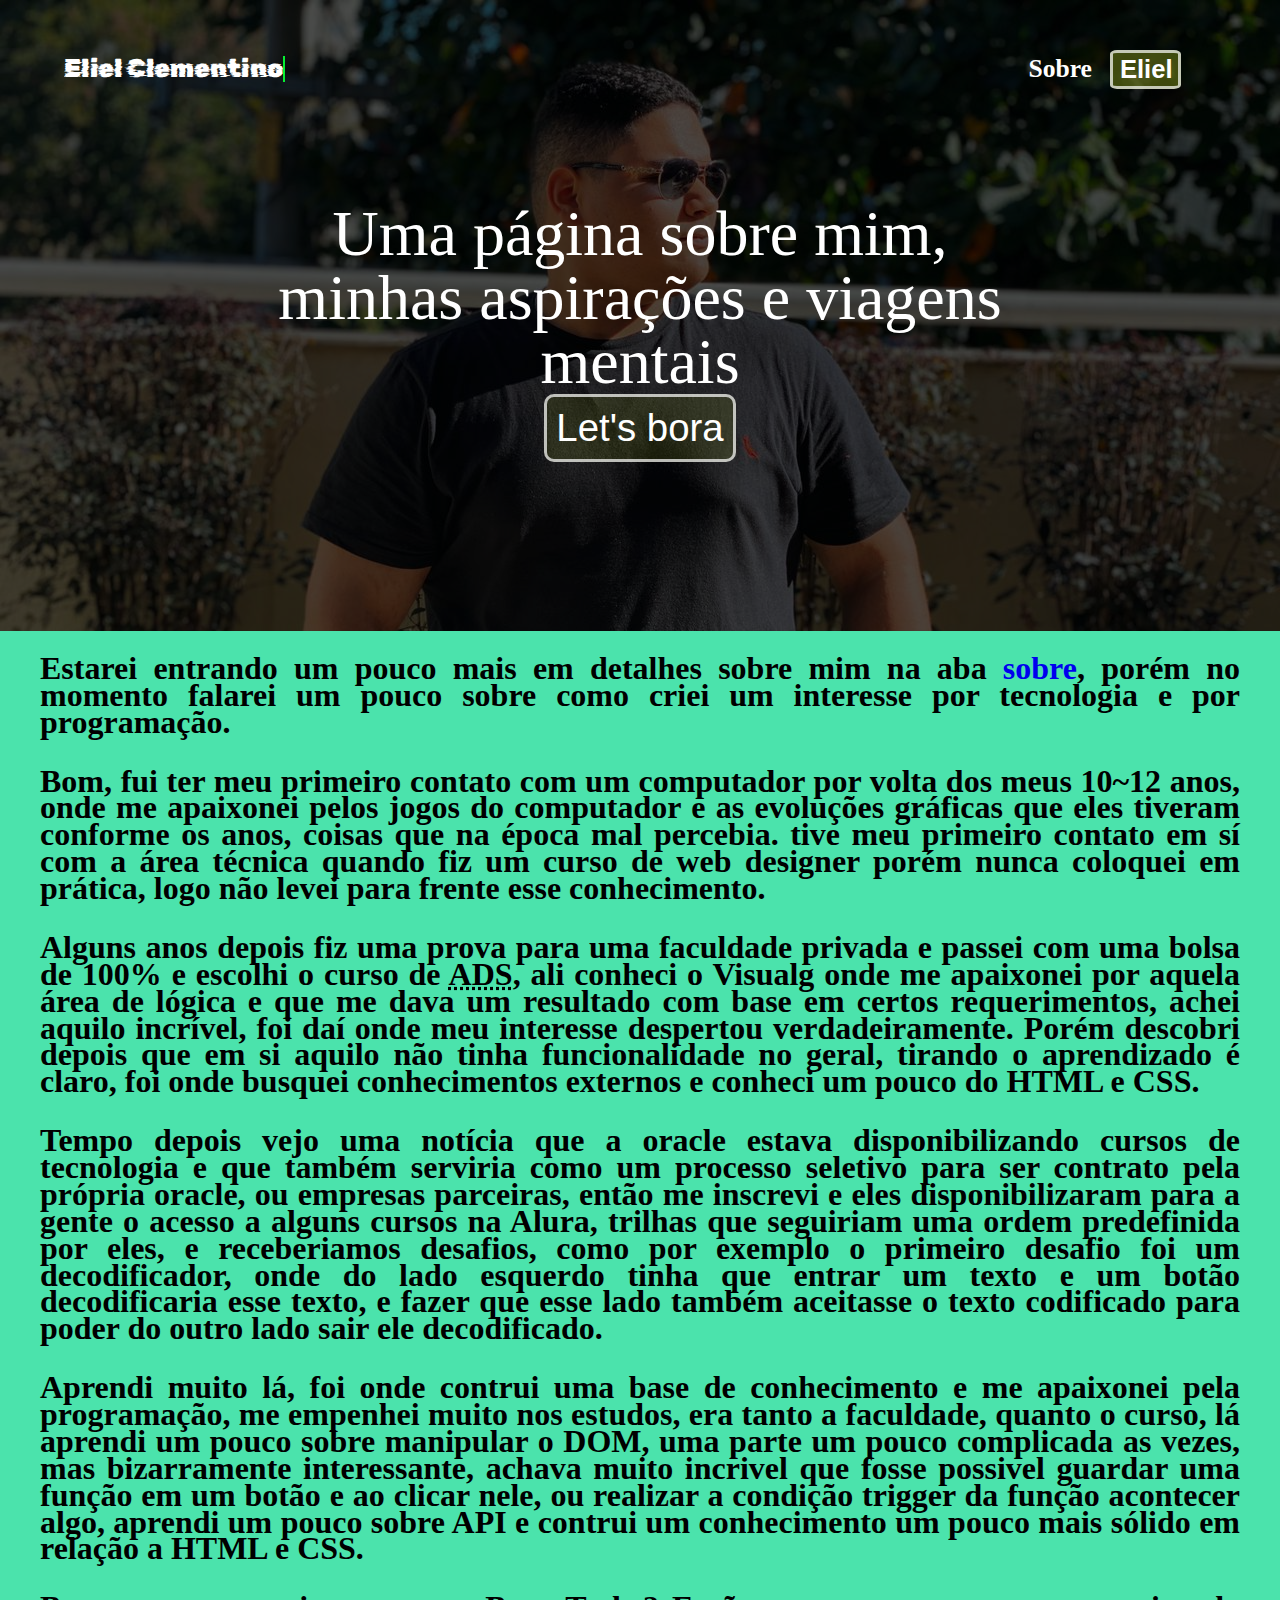
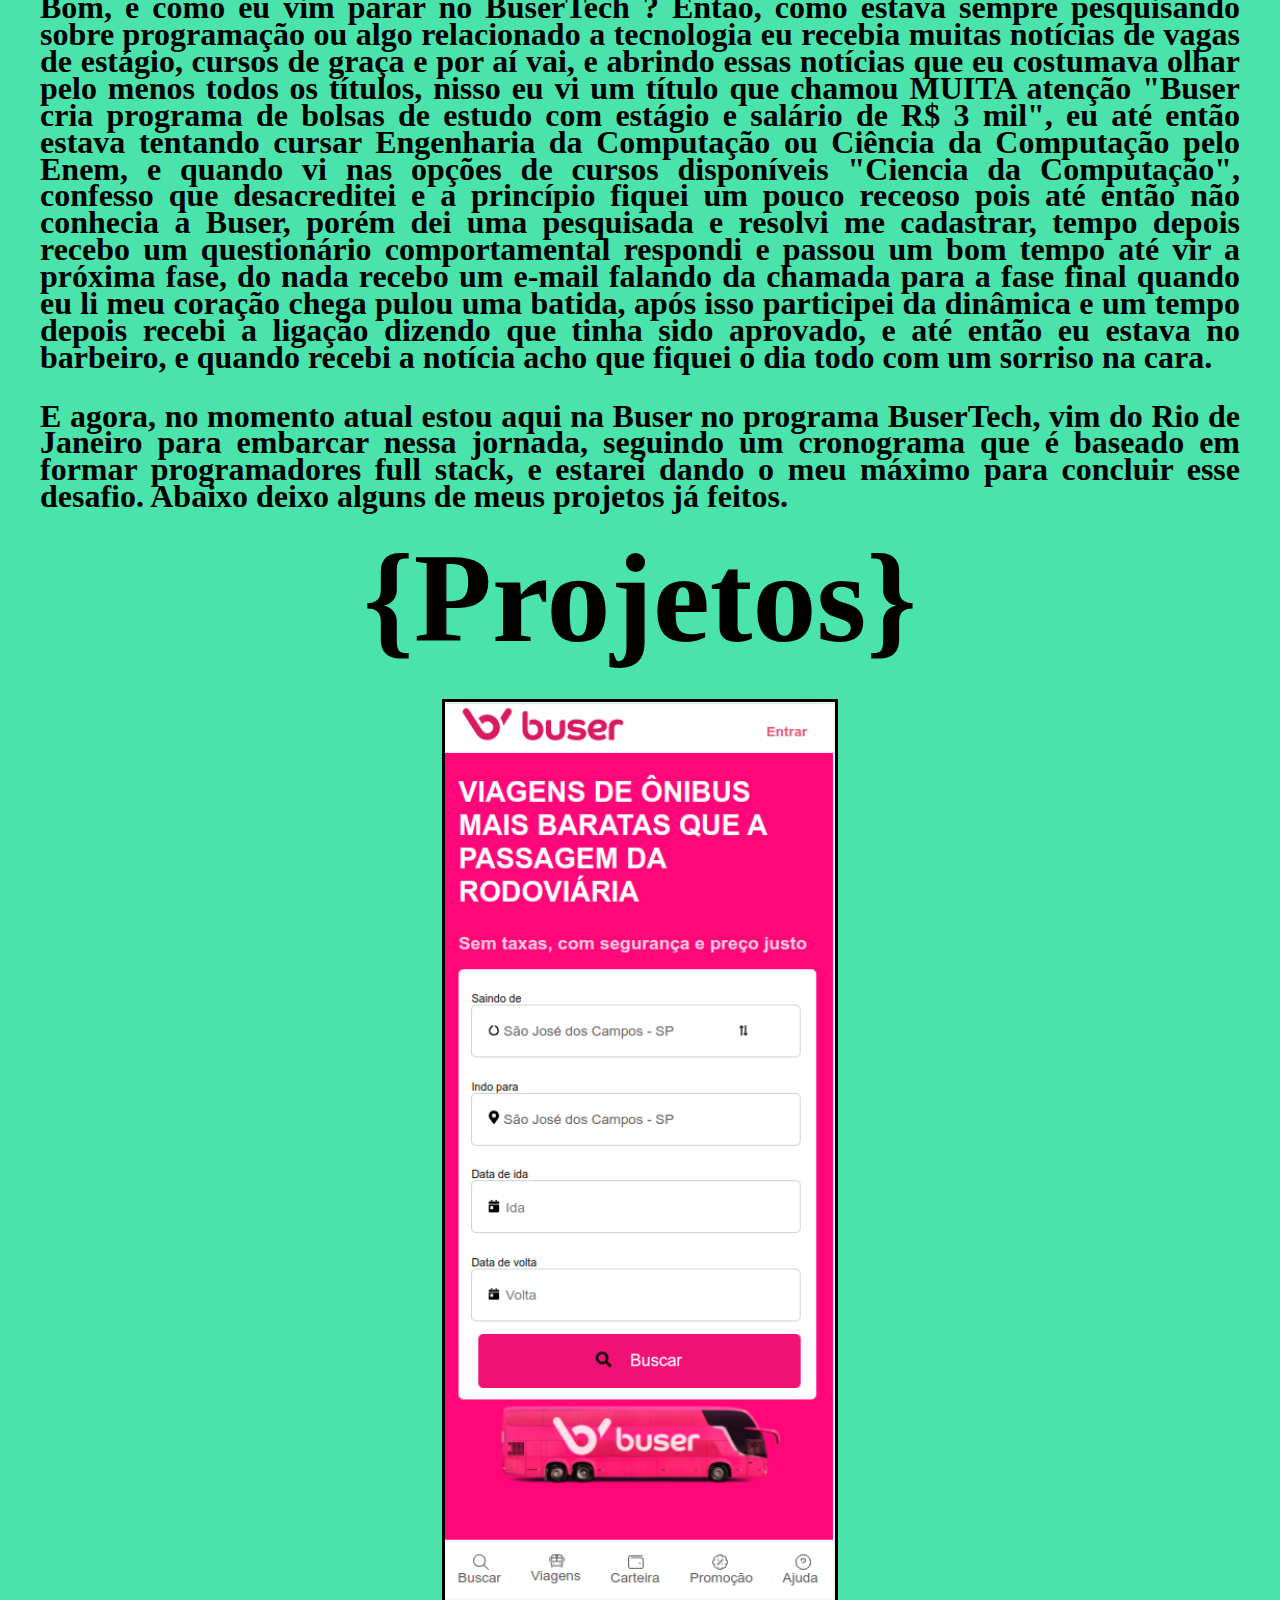
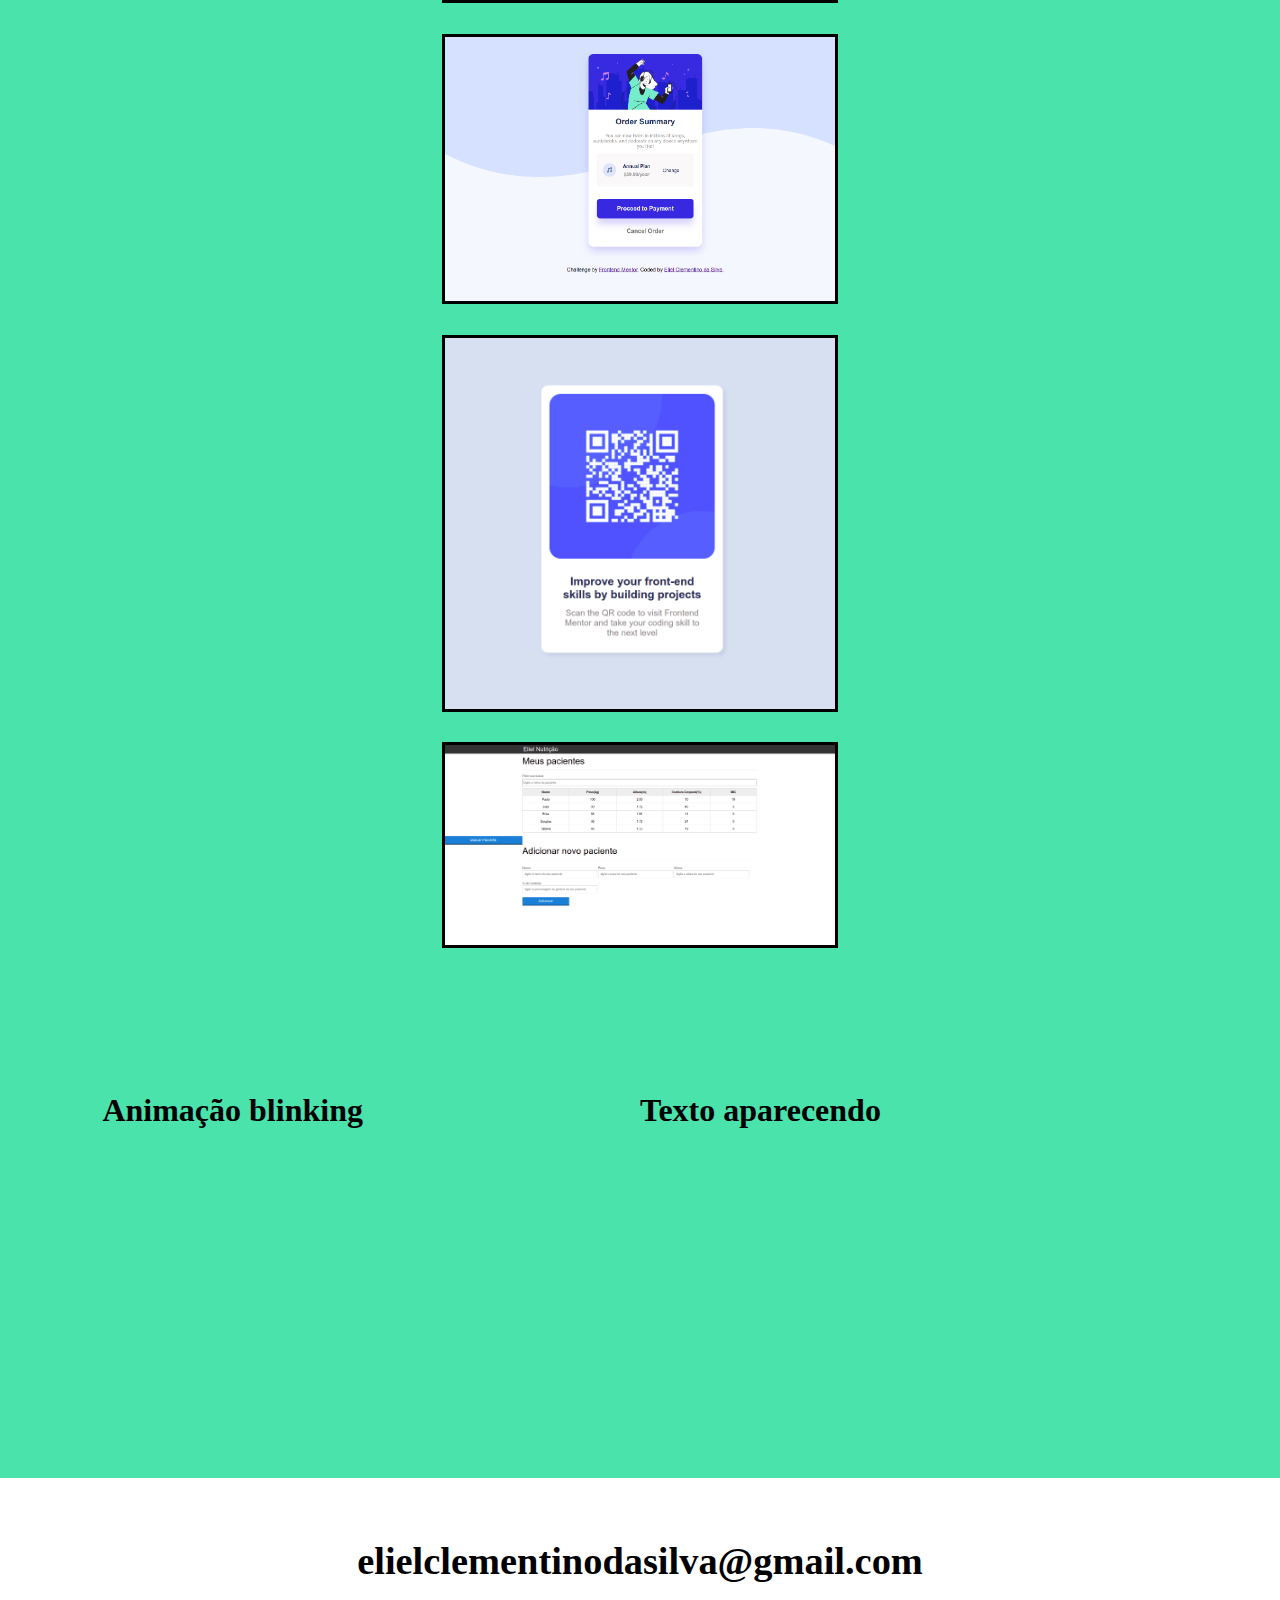
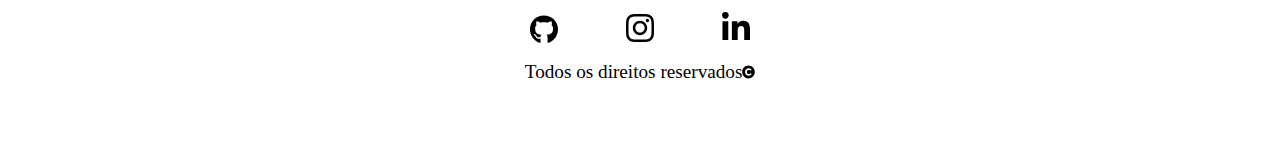
==== commit 15b573e8: "Modificado arquivos para celular" ====
--- a/index.html
+++ b/index.html
@@ -3,7 +3,7 @@
 <head>
     <meta charset="UTF-8">
     <meta http-equiv="X-UA-Compatible" content="IE=edge">
-    <meta name="viewport" content="width=device-width, initial-scale=1.0">
+    <meta name="viewport" content="width=device-width, initial-scale=1.0, maximum-scale=1.0">
     <link rel="stylesheet" href="css/reset.css">
     <link href="https://fonts.googleapis.com/css2?family=Rubik+Glitch&display=swap" rel="stylesheet">
     <link rel="preconnect" href="https://fonts.googleapis.com">
@@ -62,16 +62,16 @@
                 <h5 class="projetosTitle">Projetos</h5>
                     <div class="section_div_projetos">
                         <div class="div_img_buscador">
-                        <a target="_blank" href="https://github.com/ElielClementino/D7_BuscadorBuser"><img class="img_projetos buserBuscador" src="imagens/projetos/buscador/Captura de tela de 2022-05-26 17-52-48.png"></a>
+                        <a target="_blank" href="https://github.com/ElielClementino/D7_BuscadorBuser"><img alt="imagens dos projetos" class="img_projetos buserBuscador" src="imagens/projetos/buscador/Captura de tela de 2022-05-26 17-52-48.png"></a>
                     </div>
                                     <div class="div_img_music">
-                                       <a target="_blank" href="https://github.com/ElielClementino/D6_OrderSummary"> <img class="img_projetos" src="imagens/projetos/music/Captura de tela de 2022-05-26 17-51-11.png"></a>
+                                       <a target="_blank" href="https://github.com/ElielClementino/D6_OrderSummary"> <img alt="imagens dos projetos" class="img_projetos" src="imagens/projetos/music/Captura de tela de 2022-05-26 17-51-11.png"></a>
                                     </div>
                                                 <div class="div_img_qr">
-                                                   <a target="_blank" href="https://github.com/ElielClementino/D5_QrCode"> <img class="img_projetos" src="imagens/projetos/qr/Captura de tela de 2022-05-26 23-40-28.png"></a>
+                                                   <a target="_blank" href="https://github.com/ElielClementino/D5_QrCode"> <img alt="imagens dos projetos" class="img_projetos" src="imagens/projetos/qr/Captura de tela de 2022-05-26 23-40-28.png"></a>
                                                 </div>
                                                                 <div>
-                                                                   <a target="_blank" href="https://github.com/ElielClementino/Planilha_Nutricional"> <img class="img_projetos" src="imagens/projetos/nutricao/Captura de tela de 2022-05-26 21-47-46.png"></a> 
+                                                                   <a target="_blank" href="https://github.com/ElielClementino/Planilha_Nutricional"> <img alt="imagens dos projetos" class="img_projetos" src="imagens/projetos/nutricao/Captura de tela de 2022-05-26 21-47-46.png"></a> 
                                                                 </div>
                     </div>
                     
@@ -80,12 +80,12 @@
                     <div class="div_video_01">
                        <a href="https://www.loom.com/share/cc9d62ea8dc745a39469db7969045ec1">
                            <p class="p_video">Animação blinking</p></a>
-                       <div class="video_div" style="position: relative; padding-bottom: 56.25%; height: 0;"><iframe src="https://www.loom.com/embed/cc9d62ea8dc745a39469db7969045ec1" frameborder="0" webkitallowfullscreen mozallowfullscreen allowfullscreen style="position: absolute; top: 0; left: 0; width: 100%; height: 100%;"></iframe></div>
+                       <div class="video_div" style="position: relative; padding-bottom: 56.25%; height: 0;"><iframe title="Video explicando a fazer a animação" src="https://www.loom.com/embed/cc9d62ea8dc745a39469db7969045ec1" frameborder="0" webkitallowfullscreen mozallowfullscreen allowfullscreen style="position: absolute; top: 0; left: 0; width: 100%; height: 100%;"></iframe></div>
                     </div>
                            <div class="div_video_02">
                                 <a href="https://www.loom.com/share/14e5ab74b3494d2aaa769e702b1f6bbc">
                                    <p class="p_video">Texto aparecendo</p></a>
-                               <div class="video_div" style="position: relative; padding-bottom: 56.25%; height: 0;"><iframe src="https://www.loom.com/embed/14e5ab74b3494d2aaa769e702b1f6bbc" frameborder="0" webkitallowfullscreen mozallowfullscreen allowfullscreen style="position: absolute; top: 0; left: 0; width: 100%; height: 100%;"></iframe></div>
+                               <div class="video_div" style="position: relative; padding-bottom: 56.25%; height: 0;"><iframe title="Video explicando a fazer a animação" src="https://www.loom.com/embed/14e5ab74b3494d2aaa769e702b1f6bbc" frameborder="0" webkitallowfullscreen mozallowfullscreen allowfullscreen style="position: absolute; top: 0; left: 0; width: 100%; height: 100%;"></iframe></div>
                            </div>
                   <div>
                 </section>
@@ -95,12 +95,12 @@
     <h2 class="footer_h2">elielclementinodasilva@gmail.com</h2>
     <nav class="footer_nav">
         <ul class="footer_nav_ul">
-            <a class="footer_ul_a" target="_blank" href="https://github.com/ElielClementino"><img class="footer_icon" src="imagens/icons/github-brands.svg"></a>
-            <a class="footer_ul_a" target="_blank" href="https://www.instagram.com/eliel_072/"><img class="footer_icon" src="imagens/icons/instagram-brands.svg"></a>
-            <a class="footer_ul_a" target="_blank" href="https://www.linkedin.com/in/eliel-clementino-3070b0224/"><img class="footer_icon" src="imagens/icons/linkedin-in-brands.svg"></a>
+            <a class="footer_ul_a" target="_blank" href="https://github.com/ElielClementino"><img alt="Icones footer" class="footer_icon" src="imagens/icons/github-brands.svg"></a>
+            <a class="footer_ul_a" target="_blank" href="https://www.instagram.com/eliel_072/"><img alt="Icones footer" class="footer_icon" src="imagens/icons/instagram-brands.svg"></a>
+            <a class="footer_ul_a" target="_blank" href="https://www.linkedin.com/in/eliel-clementino-3070b0224/"><img alt="Icones footer" class="footer_icon" src="imagens/icons/linkedin-in-brands.svg"></a>
         </ul>
     </nav>
-    <p class="footer_p">Todos os direitos reservados<img class="footer_icon_copyright" src="imagens/icons/copyright-solid.svg"></p>
+    <p class="footer_p">Todos os direitos reservados<img alt="imagens copyright" class="footer_icon_copyright" src="imagens/icons/copyright-solid.svg"></p>
 </footer>
 </body>
 </html> --- a/css/style.css
+++ b/css/style.css
@@ -1,5 +1,7 @@
+html,body{
+    scroll-behavior:smooth;
+}
 body{
-    scroll-behavior:smooth;
     background: rgba(0, 0, 0, 0.7) url(../imagens/MinhaFoto.jpeg); 
     background-blend-mode: darken;
     background-repeat:no-repeat;
@@ -112,26 +114,36 @@
       /****/
 
       .section_portfolio{
-        height:360vw;
         background-color:rgba(75, 227, 172,1);
-        color:#fff;
+        color:#000;
         font-weight:900;
-        font-size:2vw;
+        font-size:32px;
         display:flex;
         flex-direction:column;
         align-items:center;
-        padding:5vw 0 60vw 0;
-    }
+        padding:24px;
+    }
+    .section_portfolio_p:not(:last-of-type){
+        margin-bottom:32px;
+    }
+    
     .section_portfolio_p{
-        width:40vw;
-        text-indent:3.8vw;
-        line-height:2.5vw;
-        margin:2vw;
+        width:100%;
+        max-width:1200px;
+        /* text-indent:3.8vw; */
+        line-height:2.1vw;
         text-align:justify;
     }
 .projetosTitle{
-    margin-top:10vw;
+    margin-top:24px;
+    margin-bottom:24px;
     font-size:10vw;
+}
+.projetosTitle::after{
+    content:"}"
+}
+.projetosTitle::before{
+    content:"{"
 }
 .img_projetos{
     width:44vh;
@@ -139,8 +151,9 @@
     border:solid #000 3px;
 }
 .p_video{
-    color:white;
+    color:#000;
     margin-top:10vw;
+    font-weight:700;
 }
 .section_div_projetos{
     display:flex;
@@ -173,6 +186,7 @@
 font-size:3vw;
 color:#000;
 font-weight:900;
+margin-bottom:16px;
 }
 .footer_ul_a{
     margin:2.5vw;
--- a/css/cell.css
+++ b/css/cell.css
@@ -8,11 +8,11 @@
 }
 .section_portfolio{
     font-size:3vw;
-    height:615vw;
 }
 .section_portfolio_p{
-    width:50vw;
-    line-height:3vw;
+    /* width:50vw; */
+    line-height:16px;
+    font-size:16px;
 }
 .img_projetos{
     width:24vh;
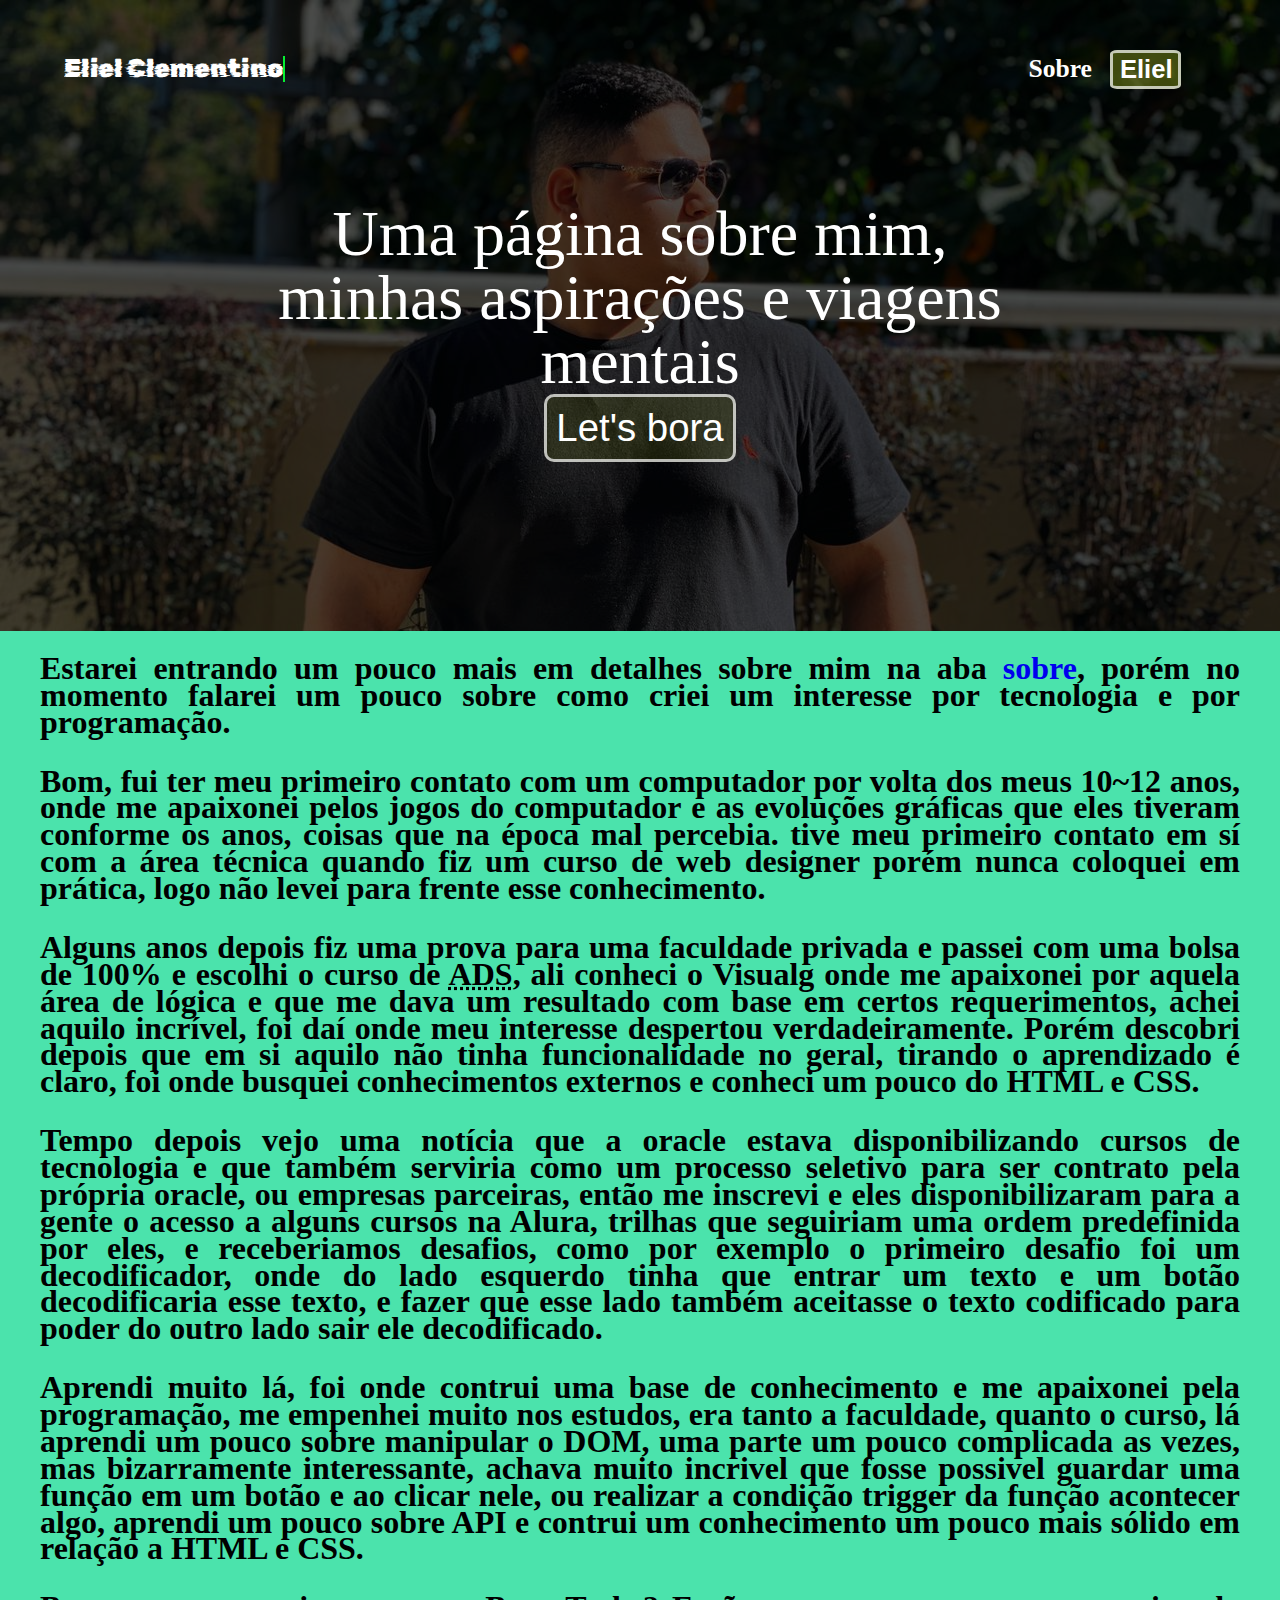
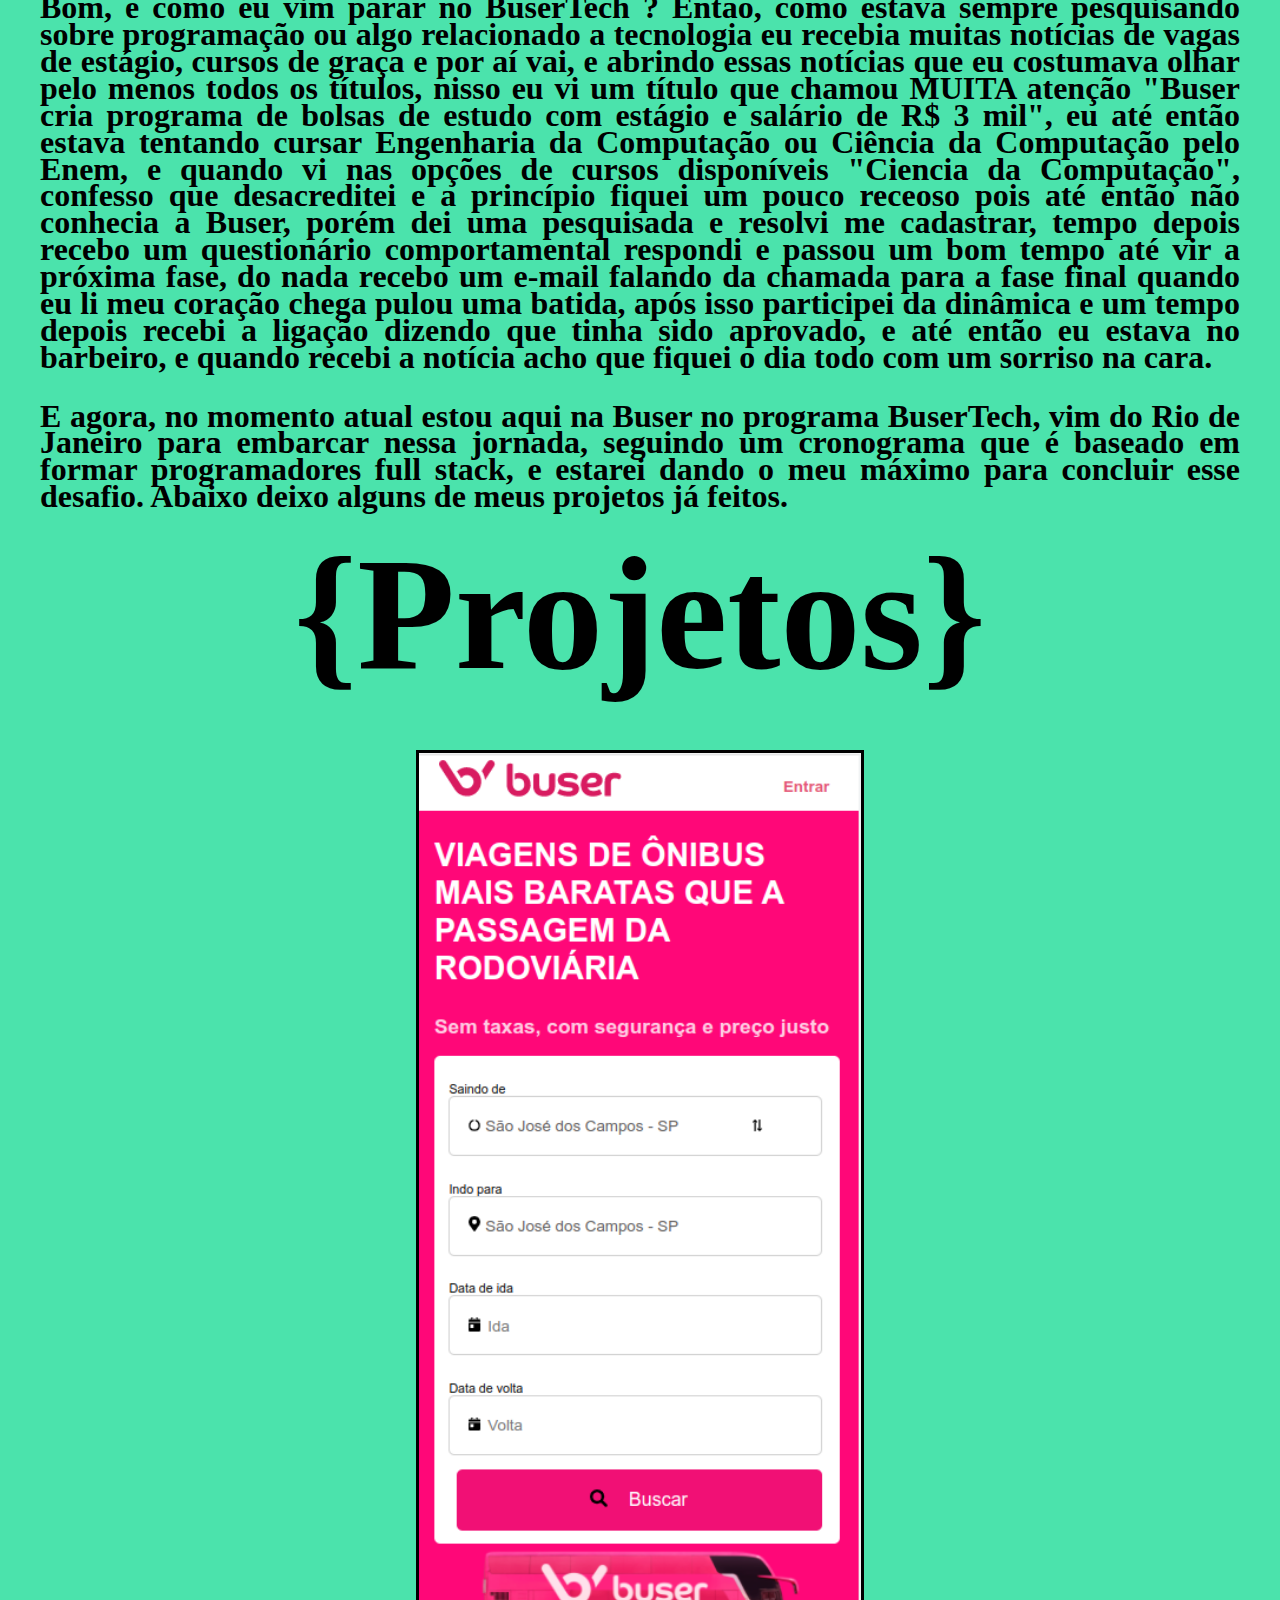
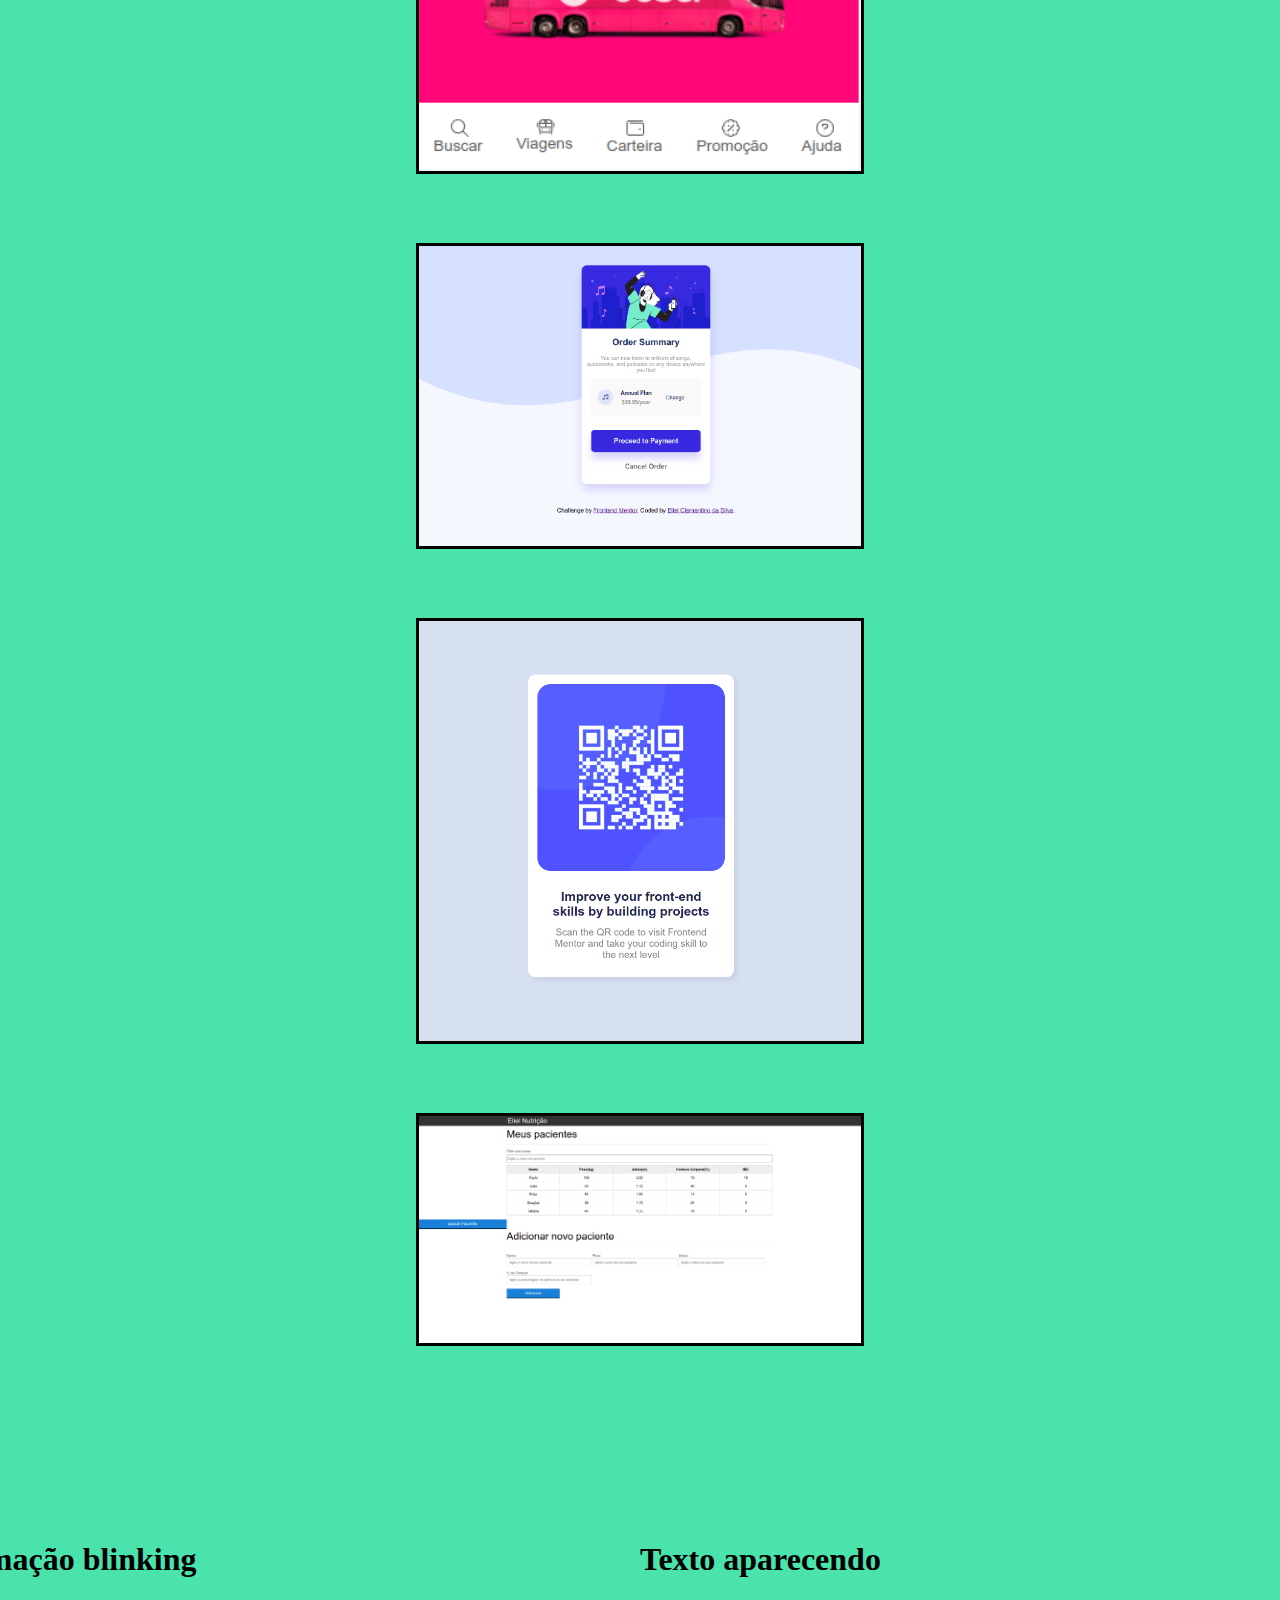
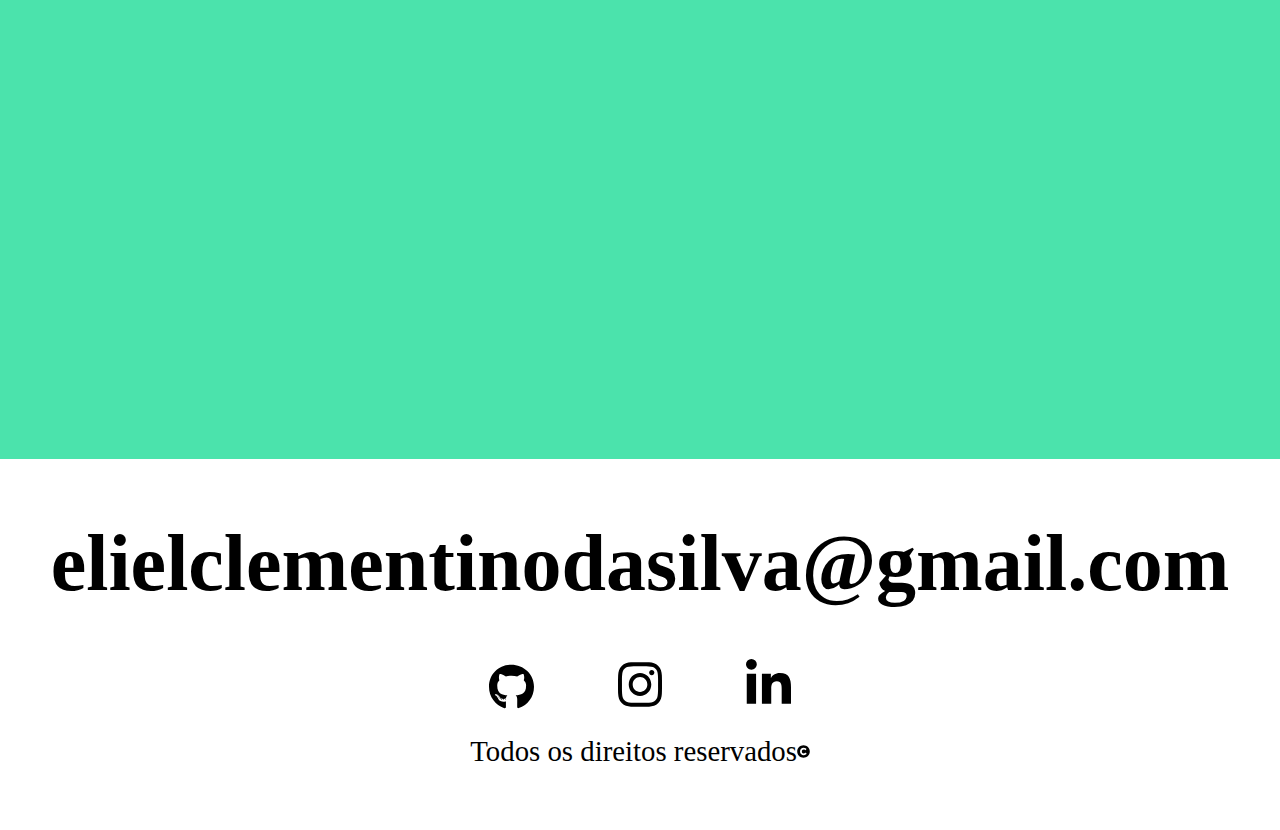
==== commit 64e8885d: "Trocado os arquivos responsivos de pasta" ====
--- a/index.html
+++ b/index.html
@@ -9,7 +9,7 @@
     <link rel="preconnect" href="https://fonts.googleapis.com">
     <link rel="icon" href="imagens/logo.png" type="image/X-icon">
     <link rel="stylesheet" href="css/style.css">
-    <link rel="stylesheet" href="css/cell.css">
+    <link rel="stylesheet" href="css/responsivo_sobre.css">
     <title>Eliel Clementino</title>
 </head>
 <body>
--- a/css/style.css
+++ b/css/style.css
@@ -137,7 +137,7 @@
 .projetosTitle{
     margin-top:24px;
     margin-bottom:24px;
-    font-size:10vw;
+    font-size:5em;
 }
 .projetosTitle::after{
     content:"}"
@@ -146,13 +146,13 @@
     content:"{"
 }
 .img_projetos{
-    width:44vh;
-    margin:1vw;
+    width:14em;
+    margin:1em;
     border:solid #000 3px;
 }
 .p_video{
     color:#000;
-    margin-top:10vw;
+    margin-top:5em;
     font-weight:700;
 }
 .section_div_projetos{
@@ -167,8 +167,8 @@
     align-items:center;
 }
     .video_div{
-        width:40vw;
-        margin:1vw;
+        width:20em;
+        margin:1em;
 }
 
 
@@ -183,25 +183,25 @@
     background-color:#fff;
 }
 .footer_h2{
-font-size:3vw;
+font-size:5em;
 color:#000;
 font-weight:900;
-margin-bottom:16px;
+margin-bottom:32px;
 }
 .footer_ul_a{
-    margin:2.5vw;
+    margin:2.5em;
 }
 .footer_icon{
-    width:2.2vw;
+    width:2.8em;
 }
 .footer_icon_copyright{
     width:1vw;
 }
 .footer_p{
-    font-size:1.5vw;
+    font-size:1.8em;
     color:#000;
     display:flex;
 }
 .footer_nav_ul{
-    padding:1.2vw;
-}
+    padding:1.5em;
+}
--- a/css/responsivo_sobre.css
+++ b/css/responsivo_sobre.css
@@ -0,0 +1,70 @@
+@media screen and (max-width:1199px){
+    html,body{
+        scroll-behavior:smooth;
+    }
+    body{
+        background: rgba(0, 0, 0, 0.7) url(../imagens/MinhaFoto.jpeg); 
+        background-blend-mode: darken;
+        background-repeat:no-repeat;
+        background-size:100%;
+        }
+    .ul_nav{
+        margin-right:5%;
+    }
+    .nomeH2{
+        font-size:1em;
+    }
+    .ancora_nav{
+        font-size:1em;
+    }
+.section_texto_h1{
+    margin: 15vw auto;
+    height:34.8vw;
+}
+.section_portfolio{
+    font-size:3vw;
+}
+.section_portfolio_p{
+    /* width:50vw; */
+    line-height:16px;
+    font-size:16px;
+}
+.img_projetos{
+    width:24vh;
+}
+.footer_h2{
+    font-size:5vw;
+    }    
+.footer_icon{
+    width:3.2vw;
+}
+.footer_p{
+    font-size:2.5vw;
+}
+.video_div{
+    width:13em;
+    margin:1em;
+}
+.footer_h2{
+    font-size:1.45em;
+    margin-bottom:8px;
+    }
+    .footer_ul_a{
+        margin:0.4em;
+    }
+    .footer_icon{
+        width:1.6em;
+    }
+    .footer_icon_copyright{
+        margin-left:0.4em;
+        width:0.8em;
+    }
+    .footer_p{
+        font-size:1.2em;
+        color:#000;
+        display:flex;
+    }
+    .footer_nav_ul{
+        padding:1em;
+    }
+}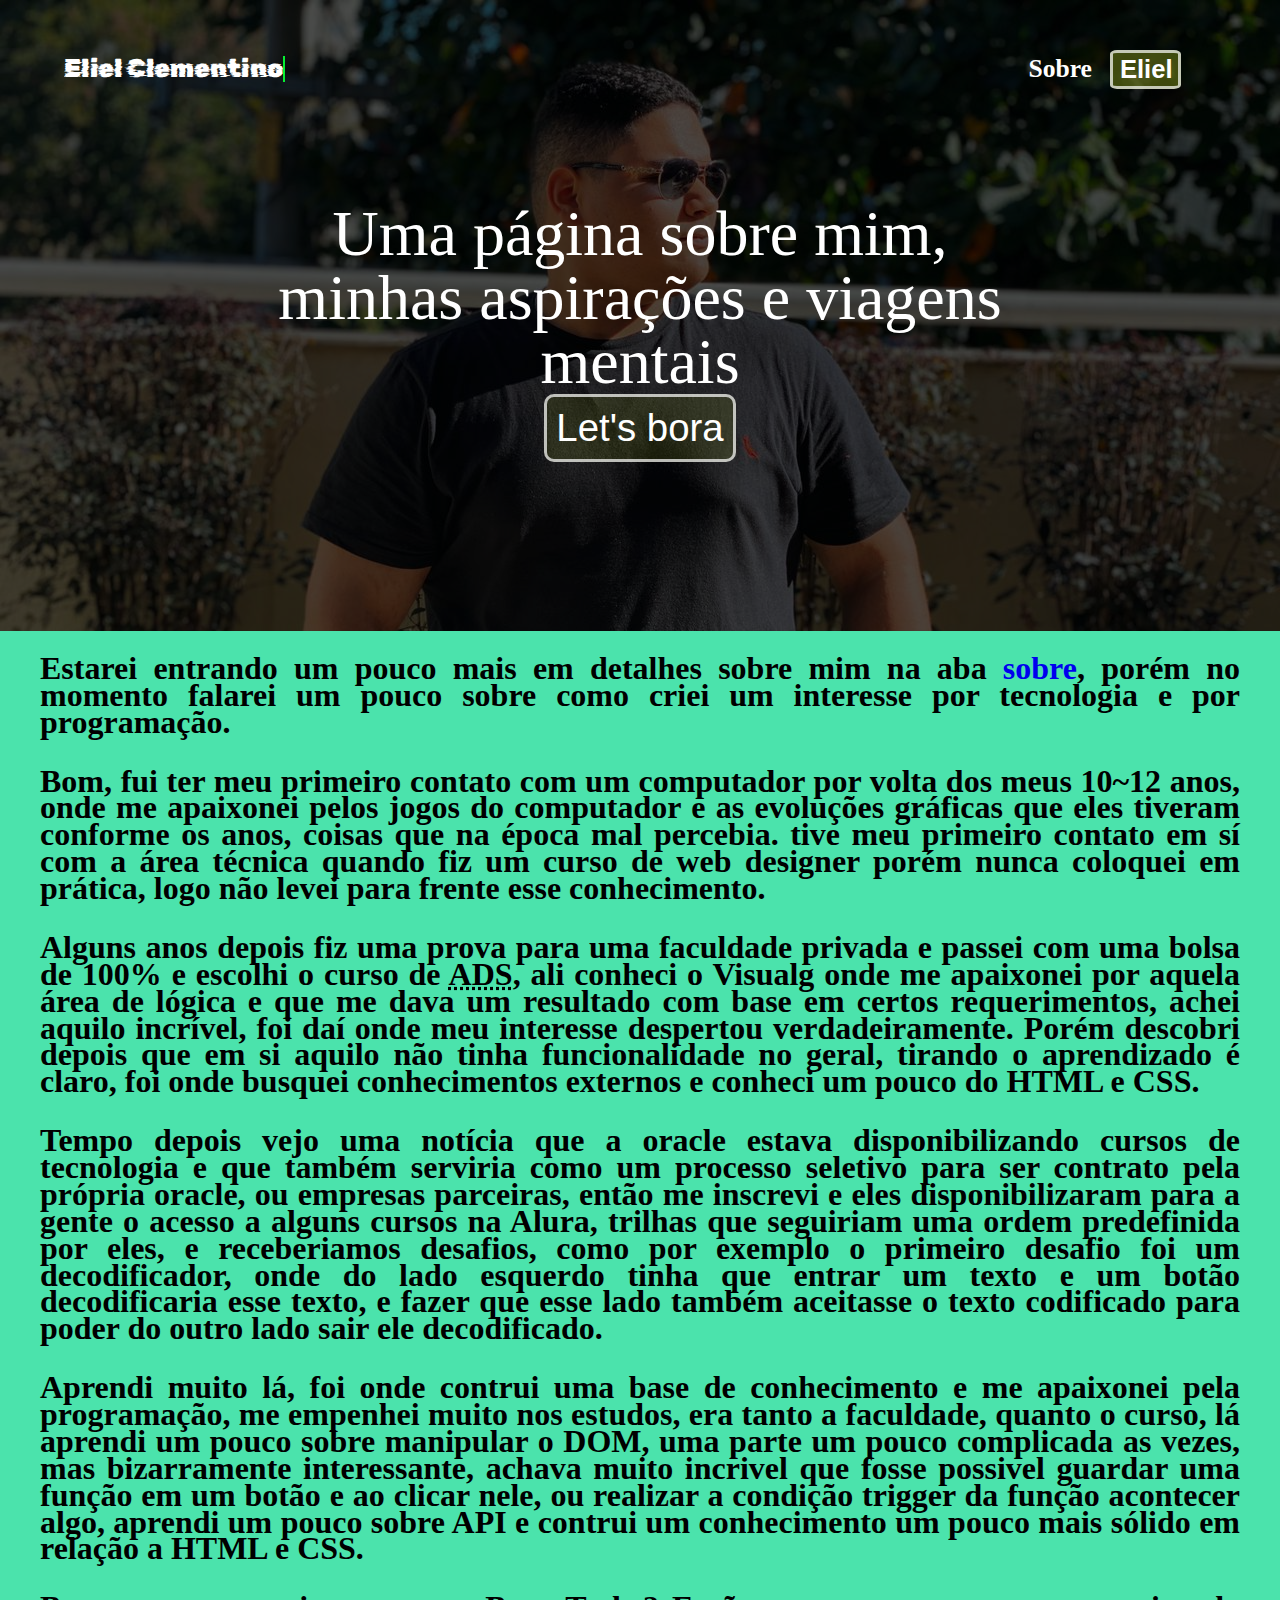
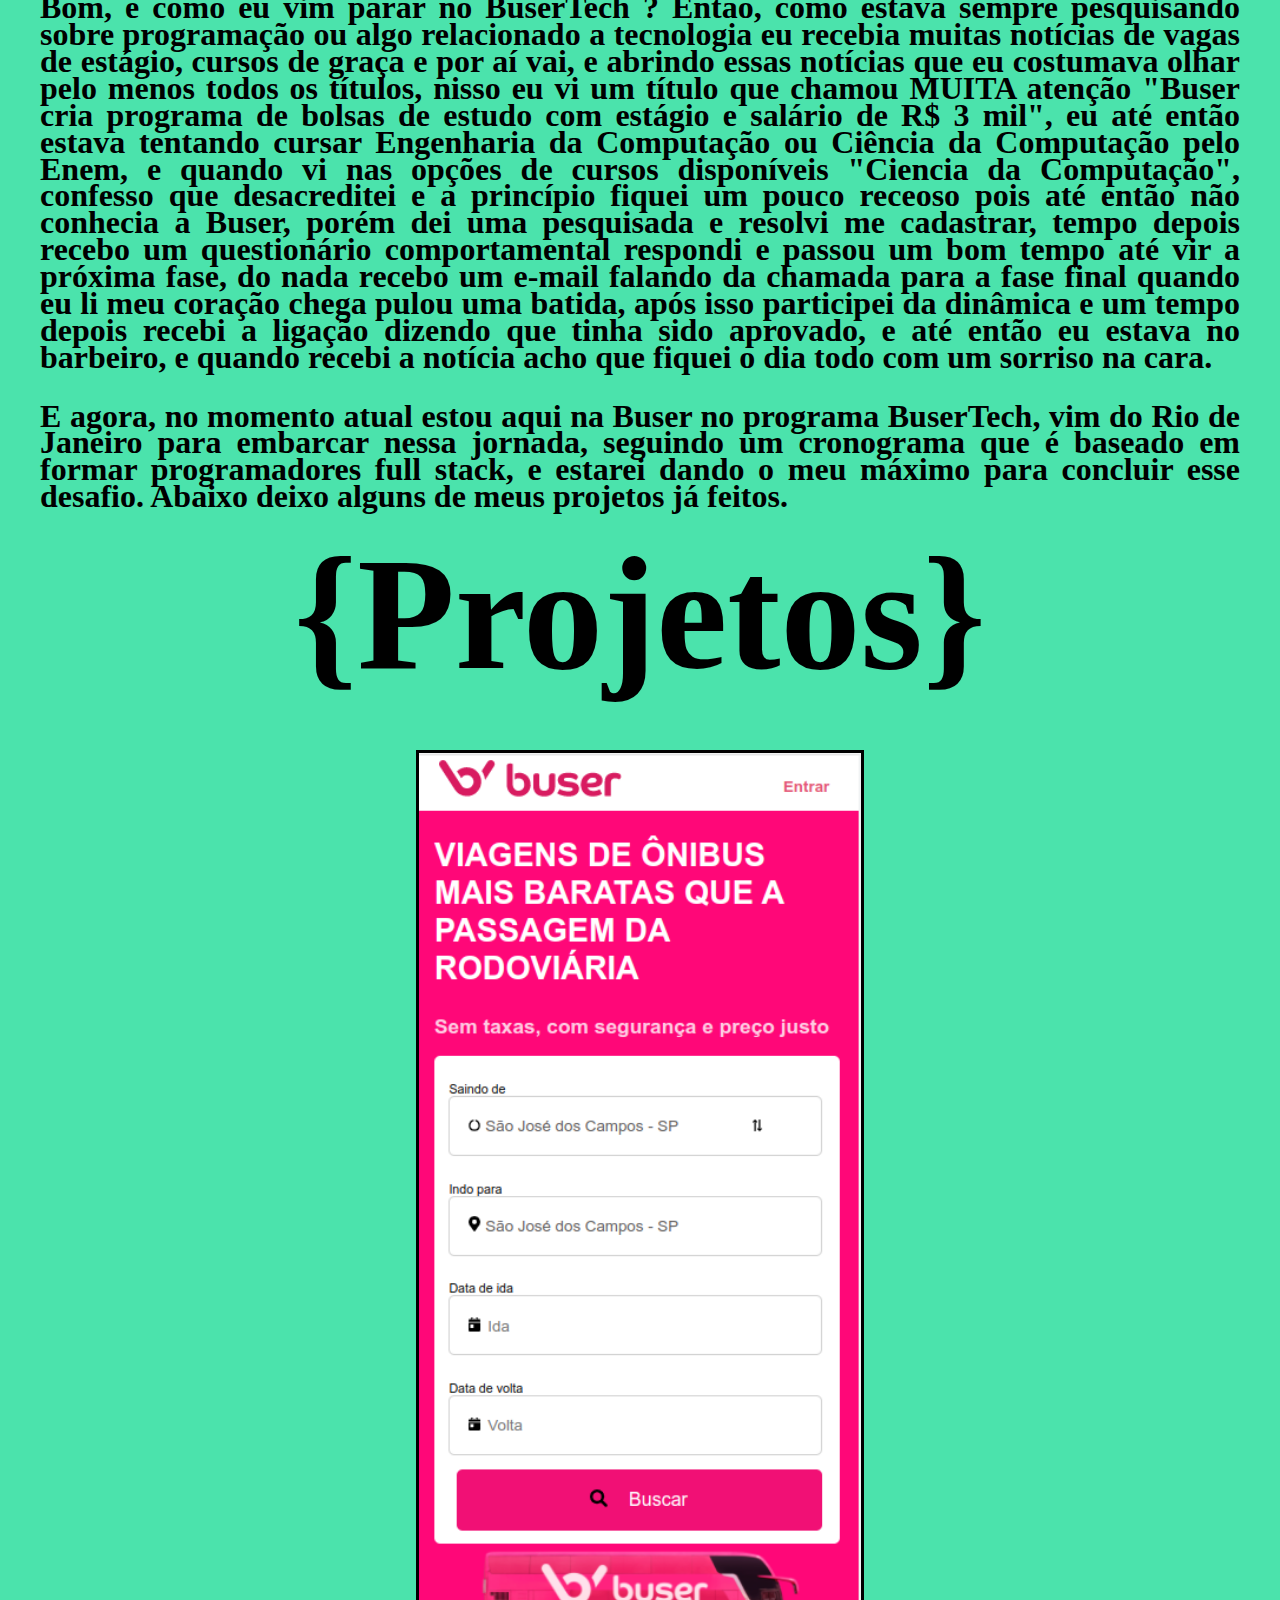
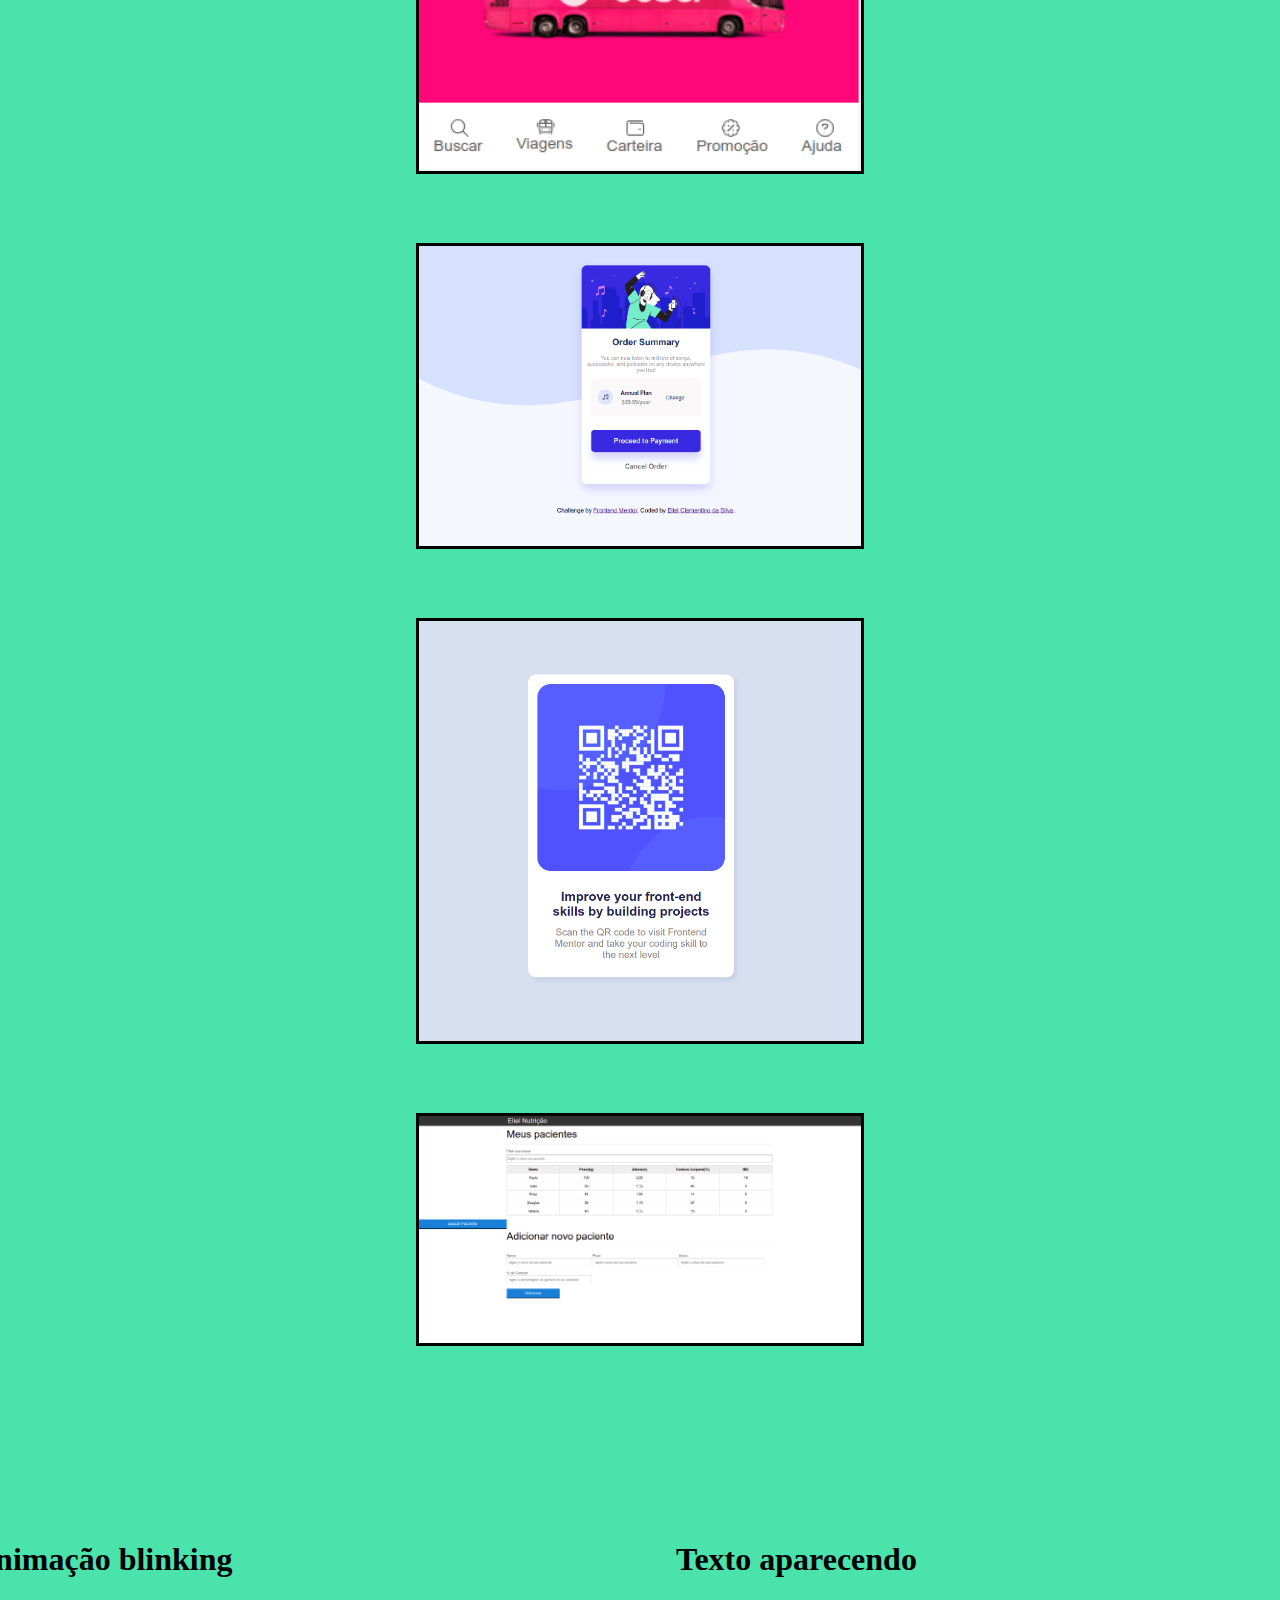
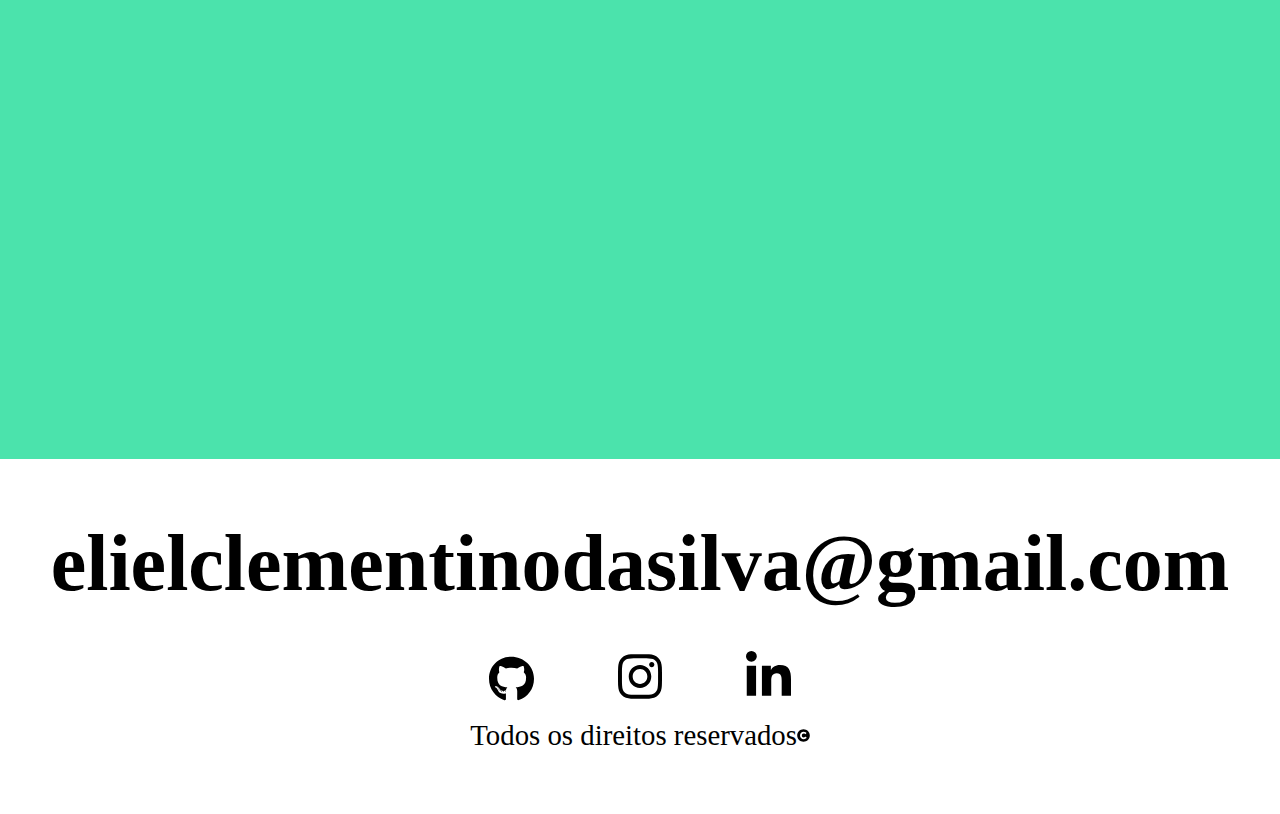
==== commit c81db9be: "Adicionado alt nas imagens para melhorar o SEO" ====
--- a/index.html
+++ b/index.html
@@ -4,6 +4,9 @@
     <meta charset="UTF-8">
     <meta http-equiv="X-UA-Compatible" content="IE=edge">
     <meta name="viewport" content="width=device-width, initial-scale=1.0, maximum-scale=1.0">
+    <meta name="theme-color" content="#36AE7C">
+    <meta name="description" content="Desafio BuserTech,pagina pessoal,html,css">
+    
     <link rel="stylesheet" href="css/reset.css">
     <link href="https://fonts.googleapis.com/css2?family=Rubik+Glitch&display=swap" rel="stylesheet">
     <link rel="preconnect" href="https://fonts.googleapis.com">
--- a/css/style.css
+++ b/css/style.css
@@ -151,6 +151,8 @@
     border:solid #000 3px;
 }
 .p_video{
+    font-size:32px;
+    padding-left:36px;
     color:#000;
     margin-top:5em;
     font-weight:700;
@@ -203,5 +205,5 @@
     display:flex;
 }
 .footer_nav_ul{
-    padding:1.5em;
-}
+    padding:1em;
+}
--- a/css/responsivo_sobre.css
+++ b/css/responsivo_sobre.css
@@ -32,9 +32,6 @@
 .img_projetos{
     width:24vh;
 }
-.footer_h2{
-    font-size:5vw;
-    }    
 .footer_icon{
     width:3.2vw;
 }
@@ -45,8 +42,12 @@
     width:13em;
     margin:1em;
 }
+.p_video{
+    font-size:15px;
+    padding-left:15px;
+}
 .footer_h2{
-    font-size:1.45em;
+    font-size:1.30em;
     margin-bottom:8px;
     }
     .footer_ul_a{
